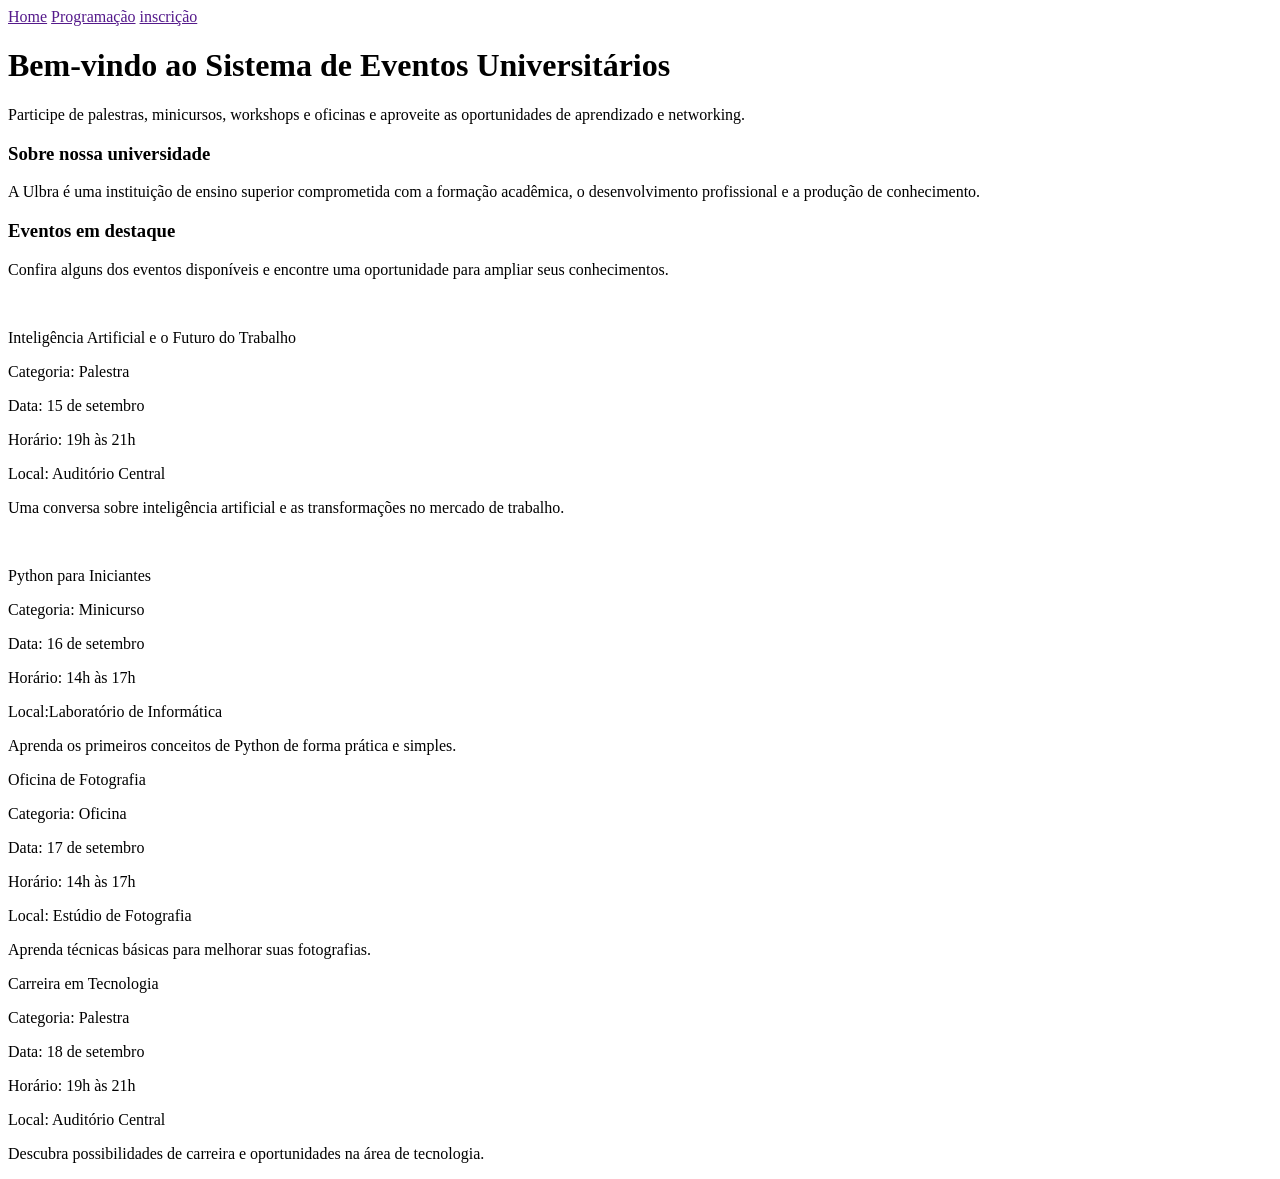
==== HOME-index.html @ a66769ca "html-parte1" ====
<!DOCTYPE html>
<html lang="pt-br">
<head>
    <meta charset="UTF-8">
    <meta name="viewport" content="width=device-width, initial-scale=1.0">
    <title>Sistema de Eventos Universitários</title>
</head>
<body>
    <nav>
        <a href="">Home</a>
        <a href="">Programação</a>
        <a href="">inscrição</a>
    </nav>

    <header>
        <h1>Bem-vindo ao Sistema de Eventos Universitários</h1>
        <p>Participe de palestras, minicursos, workshops e oficinas e aproveite as oportunidades de aprendizado e networking.</p>
    </header>

    <section>
        <div>
            <h3>Sobre nossa universidade</h3>
            <p>A Ulbra é uma instituição de ensino superior comprometida com a formação acadêmica, o desenvolvimento profissional e a produção de conhecimento.</p>
        </div>

        <div>
            <h3>Eventos em destaque</h3>
            <p>Confira alguns dos eventos disponíveis e encontre uma oportunidade para ampliar seus conhecimentos.</p>
        </div>

        <div>
            <img src="" alt="">
            <p>Inteligência Artificial e o Futuro do Trabalho</p>
            <p>Categoria: Palestra</p>
            <p>Data: 15 de setembro</p>
            <p>Horário: 19h às 21h</p>
            <p>Local: Auditório Central</p>
            <p>Uma conversa sobre inteligência artificial e as transformações no mercado de trabalho.</p>
        </div>
        <div>
            <img src="" alt="">
            <p>
                <p>Python para Iniciantes</p>
                <p>Categoria: Minicurso</p>
                <p>Data: 16 de setembro</p>
                <p>Horário: 14h às 17h</p>
                <p>Local:Laboratório de Informática</p> 
                <p>Aprenda os primeiros conceitos de Python de forma prática e simples.</p>
        </div>

        <div>
            <p>Oficina de Fotografia</p>
            <p>Categoria: Oficina</p>
            <p>Data: 17 de setembro</p>
            <p>Horário: 14h às 17h</p>
            <p>Local: Estúdio de Fotografia</p>
            <p>Aprenda técnicas básicas para melhorar suas fotografias.</p>
        </div>
        <div>
            <p>Carreira em Tecnologia</p> 
            <p>Categoria: Palestra</p>
            <p>Data: 18 de setembro</p>
            <p>Horário: 19h às 21h</p>
            <p>Local: Auditório Central</p>
            <p>Descubra possibilidades de carreira e oportunidades na área de tecnologia.</p>
        </div>
    </section>

</body>
</html>
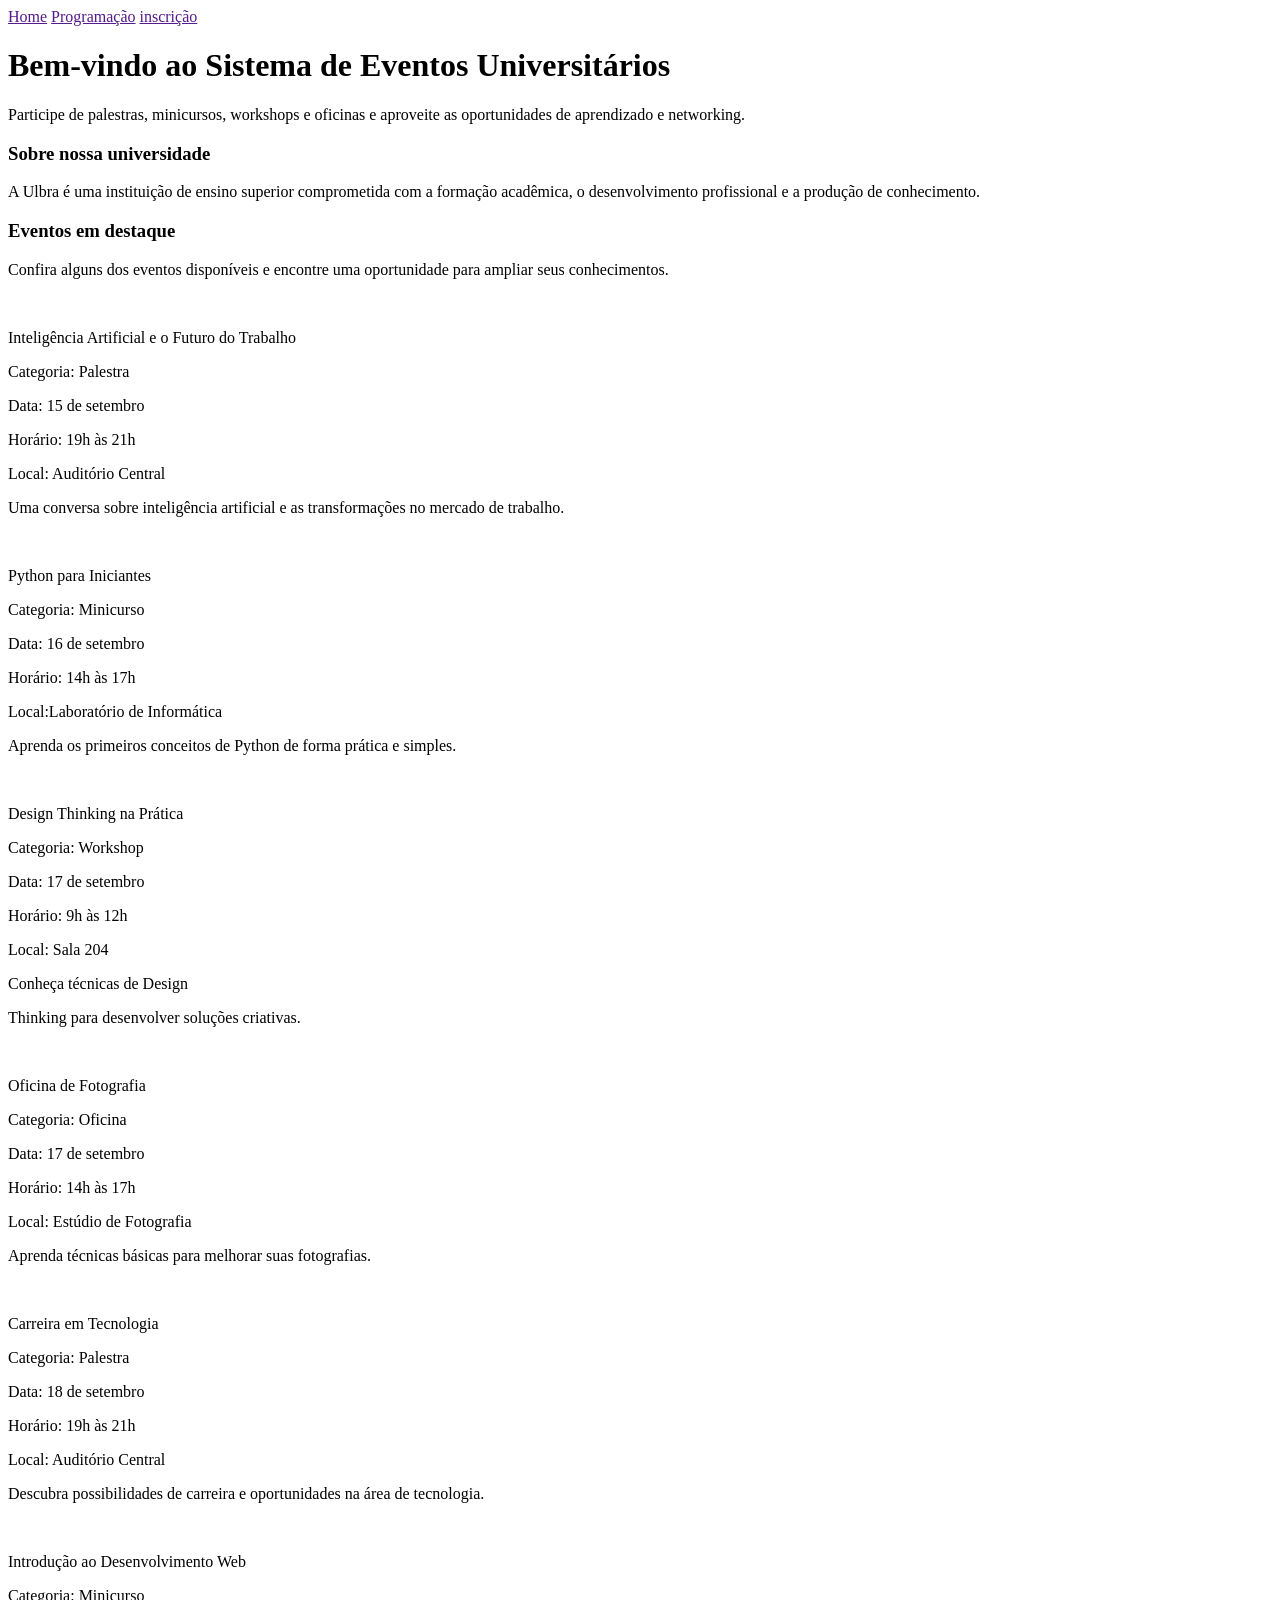
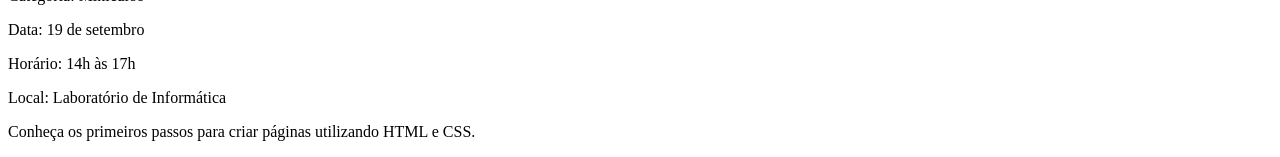
==== commit 4589242f: "html do Home" ====
--- a/HOME-index.html
+++ b/HOME-index.html
@@ -29,7 +29,7 @@
         </div>
 
         <div>
-            <img src="" alt="">
+            <img src="imagens/" alt="">
             <p>Inteligência Artificial e o Futuro do Trabalho</p>
             <p>Categoria: Palestra</p>
             <p>Data: 15 de setembro</p>
@@ -39,16 +39,27 @@
         </div>
         <div>
             <img src="" alt="">
-            <p>
-                <p>Python para Iniciantes</p>
-                <p>Categoria: Minicurso</p>
-                <p>Data: 16 de setembro</p>
-                <p>Horário: 14h às 17h</p>
-                <p>Local:Laboratório de Informática</p> 
-                <p>Aprenda os primeiros conceitos de Python de forma prática e simples.</p>
+            <p>Python para Iniciantes</p>
+            <p>Categoria: Minicurso</p>
+            <p>Data: 16 de setembro</p>
+            <p>Horário: 14h às 17h</p>
+            <p>Local:Laboratório de Informática</p> 
+            <p>Aprenda os primeiros conceitos de Python de forma prática e simples.</p>
         </div>
 
         <div>
+            <img src="" alt="">
+            <p>Design Thinking na Prática</p>
+            <p>Categoria: Workshop</p>
+            <p>Data: 17 de setembro</p>
+            <p>Horário: 9h às 12h</p>
+            <p>Local: Sala 204</p>
+            <p>Conheça técnicas de Design </p>
+            <p>Thinking para desenvolver soluções criativas.</p>
+        </div>
+
+        <div>
+            <img src="" alt="">
             <p>Oficina de Fotografia</p>
             <p>Categoria: Oficina</p>
             <p>Data: 17 de setembro</p>
@@ -56,7 +67,9 @@
             <p>Local: Estúdio de Fotografia</p>
             <p>Aprenda técnicas básicas para melhorar suas fotografias.</p>
         </div>
+
         <div>
+            <img src="" alt="">
             <p>Carreira em Tecnologia</p> 
             <p>Categoria: Palestra</p>
             <p>Data: 18 de setembro</p>
@@ -64,6 +77,16 @@
             <p>Local: Auditório Central</p>
             <p>Descubra possibilidades de carreira e oportunidades na área de tecnologia.</p>
         </div>
+
+        <div>
+            <img src="" alt="">
+            <p>Introdução ao Desenvolvimento Web</p>
+            <p>Categoria: Minicurso</p>
+            <p>Data: 19 de setembro</p>
+            <p>Horário: 14h às 17h</p>
+            <p>Local: Laboratório de Informática</p>
+            <p>Conheça os primeiros passos para criar páginas utilizando HTML e CSS.</p>
+        </div>
     </section>
 
 </body>
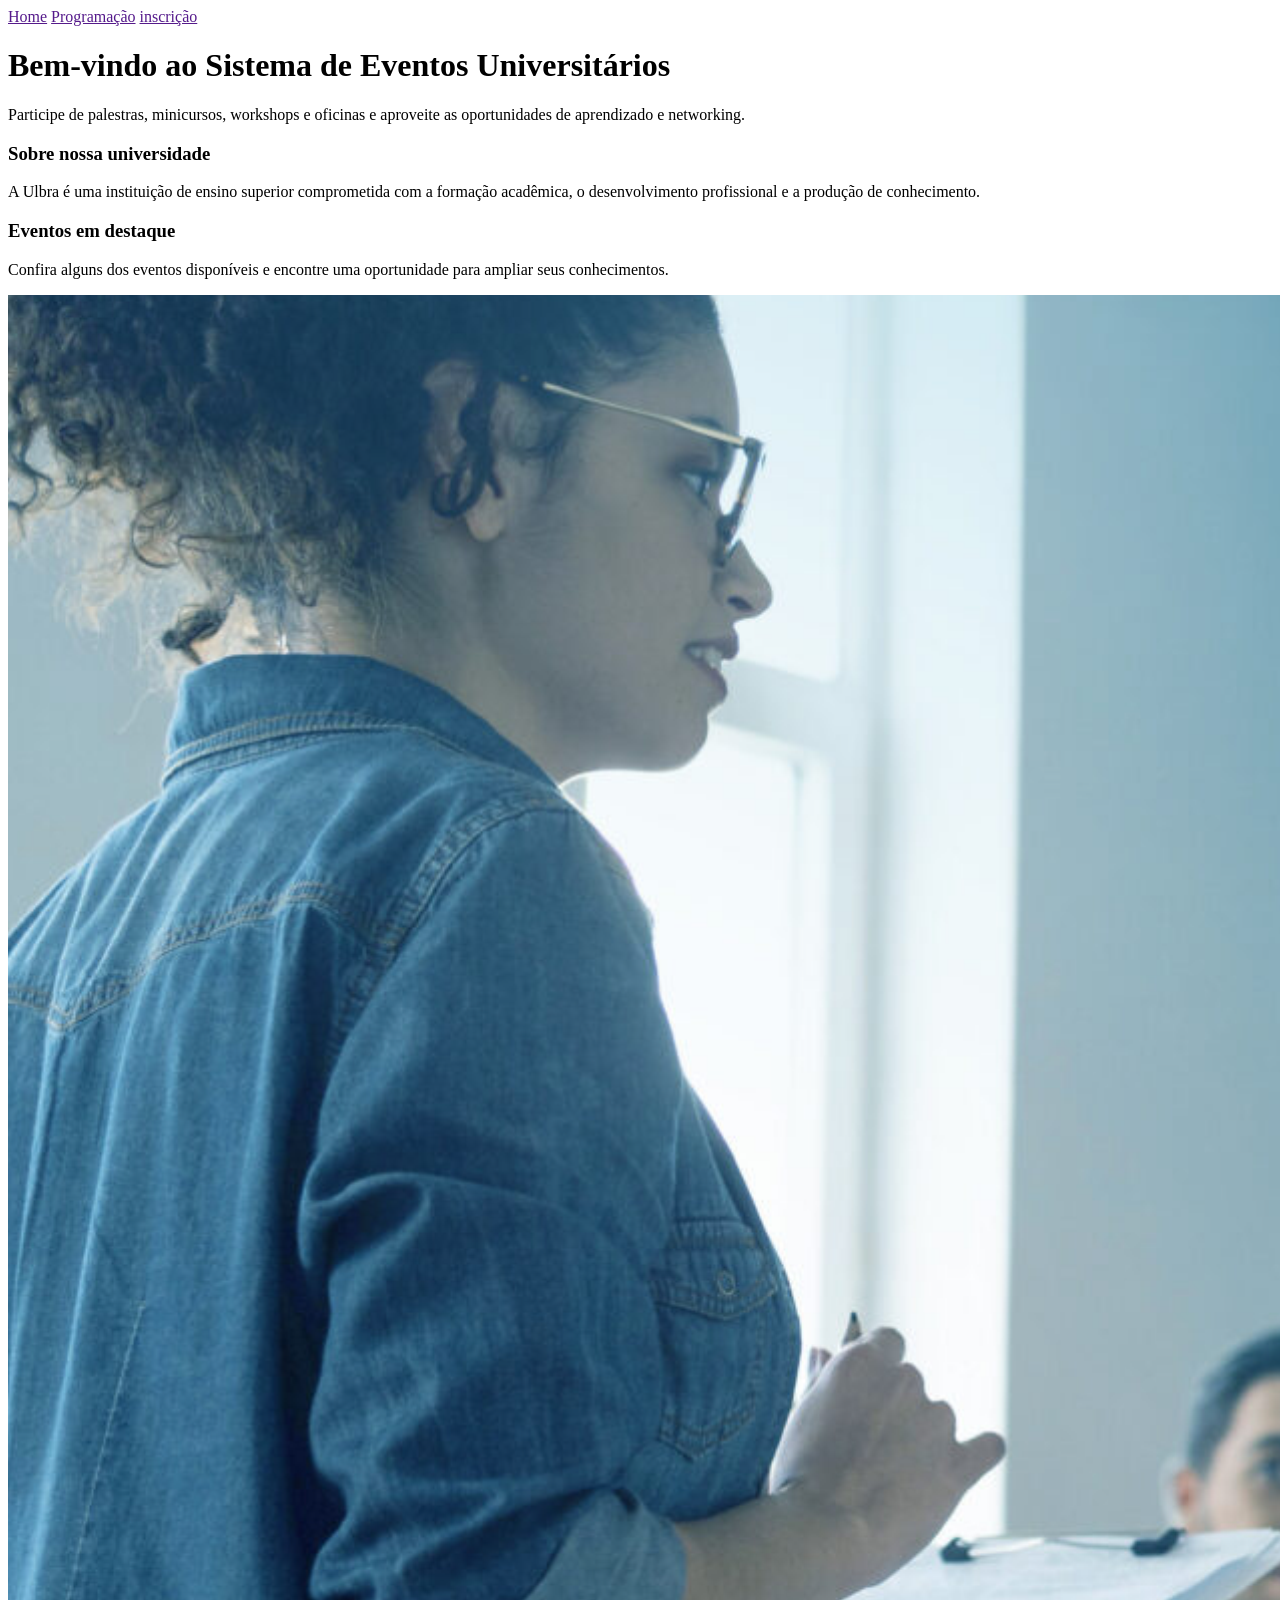
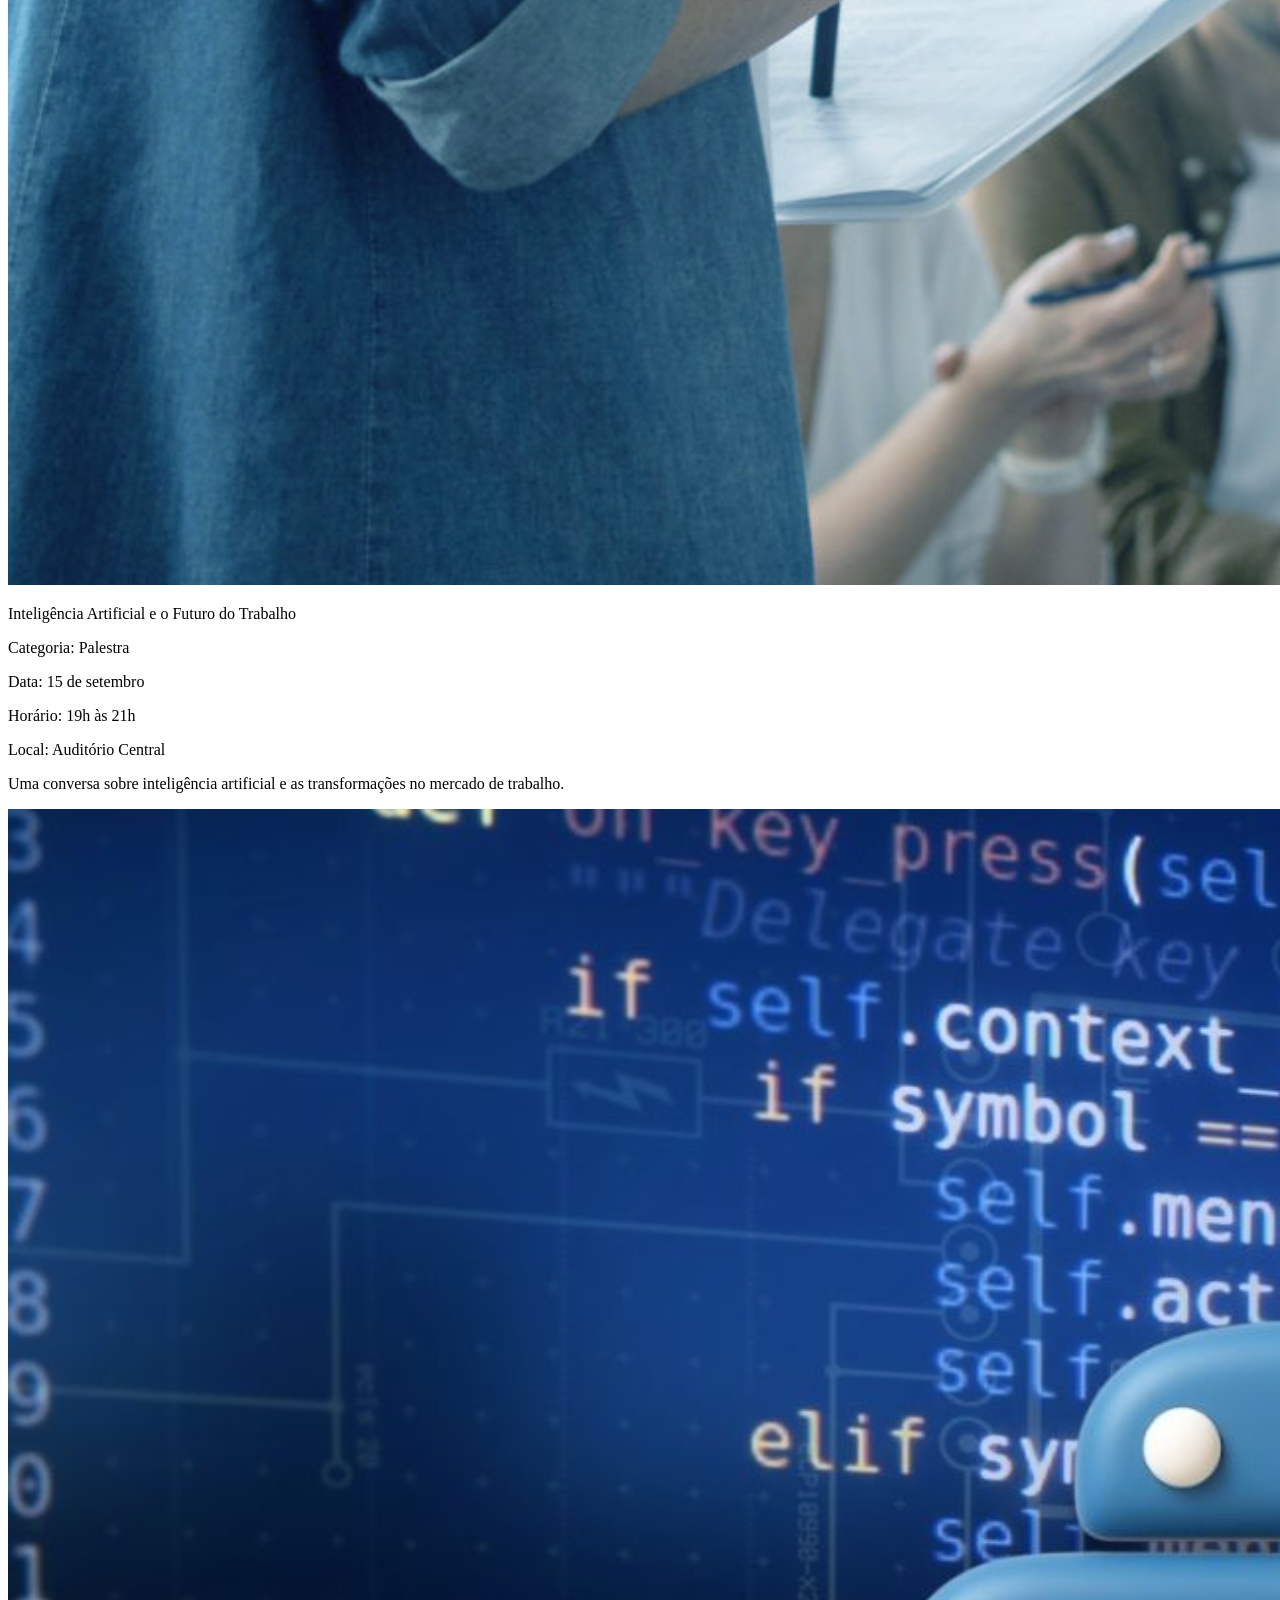
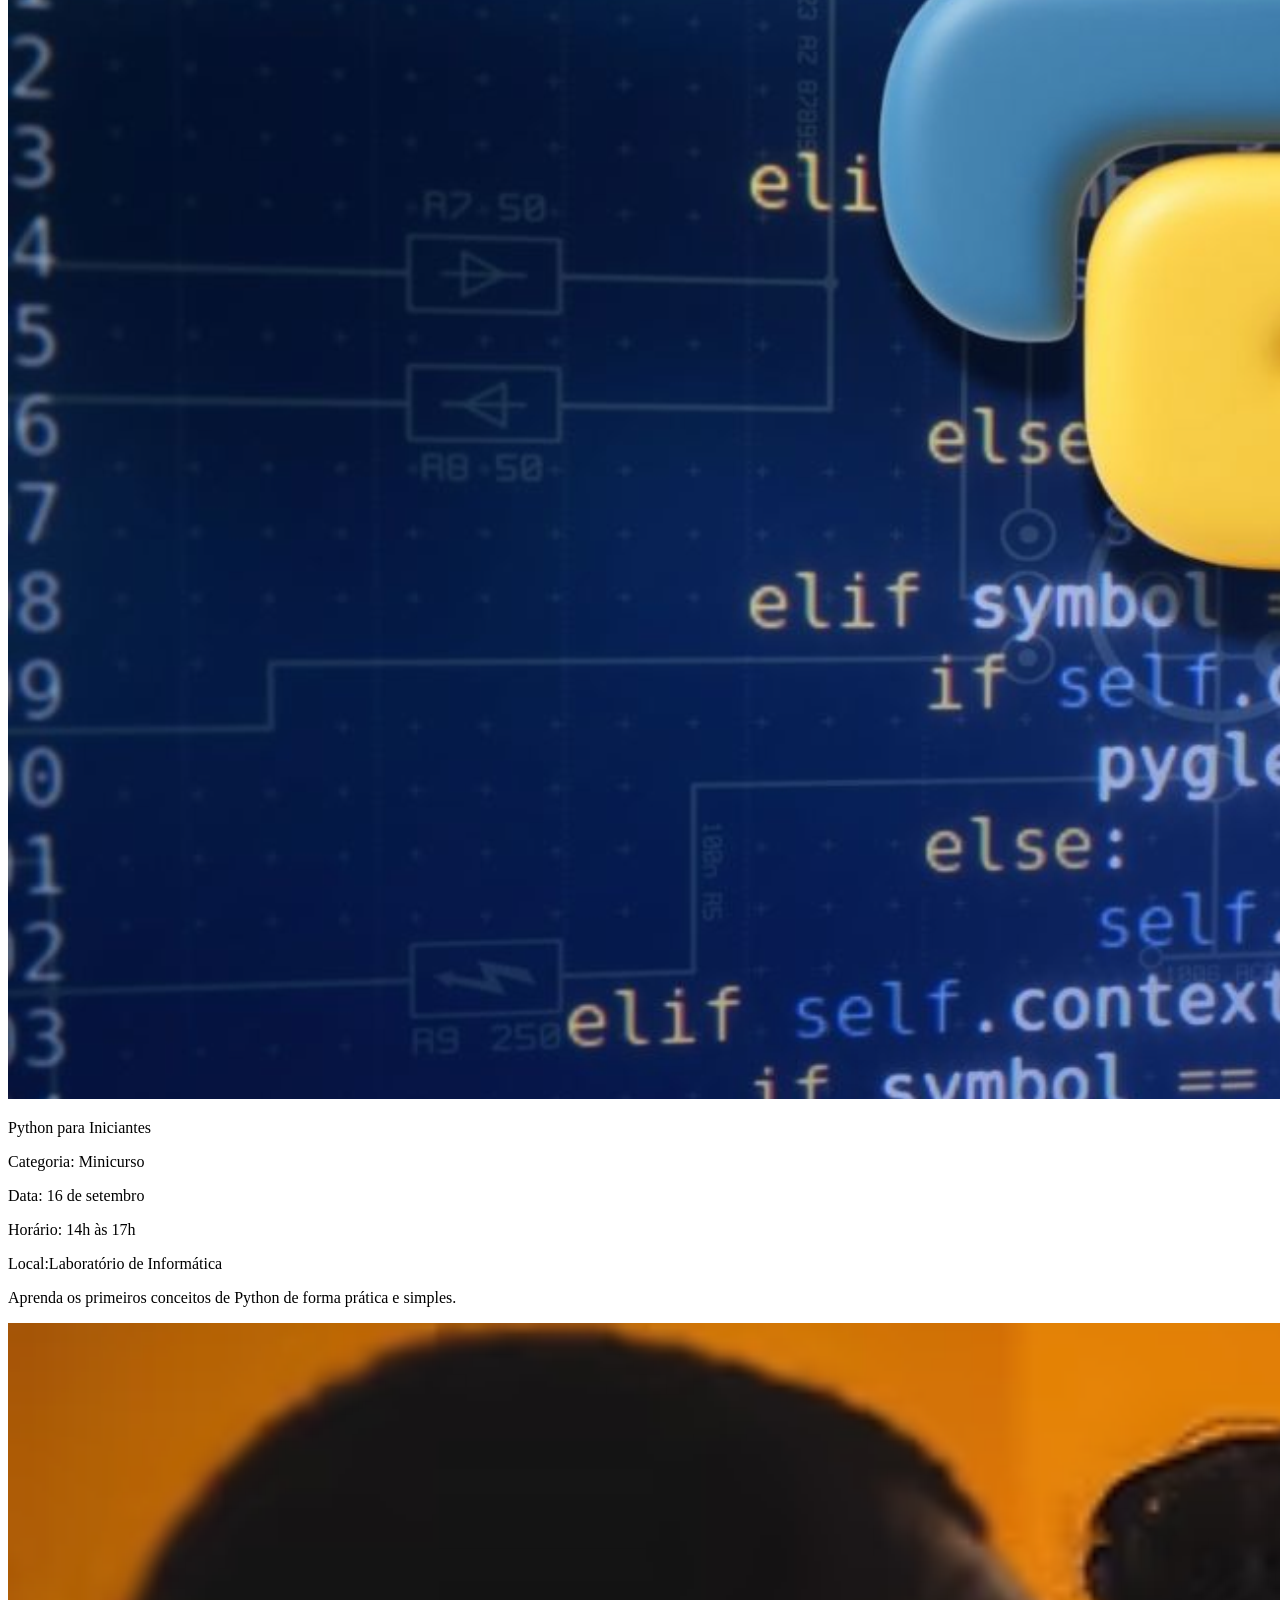
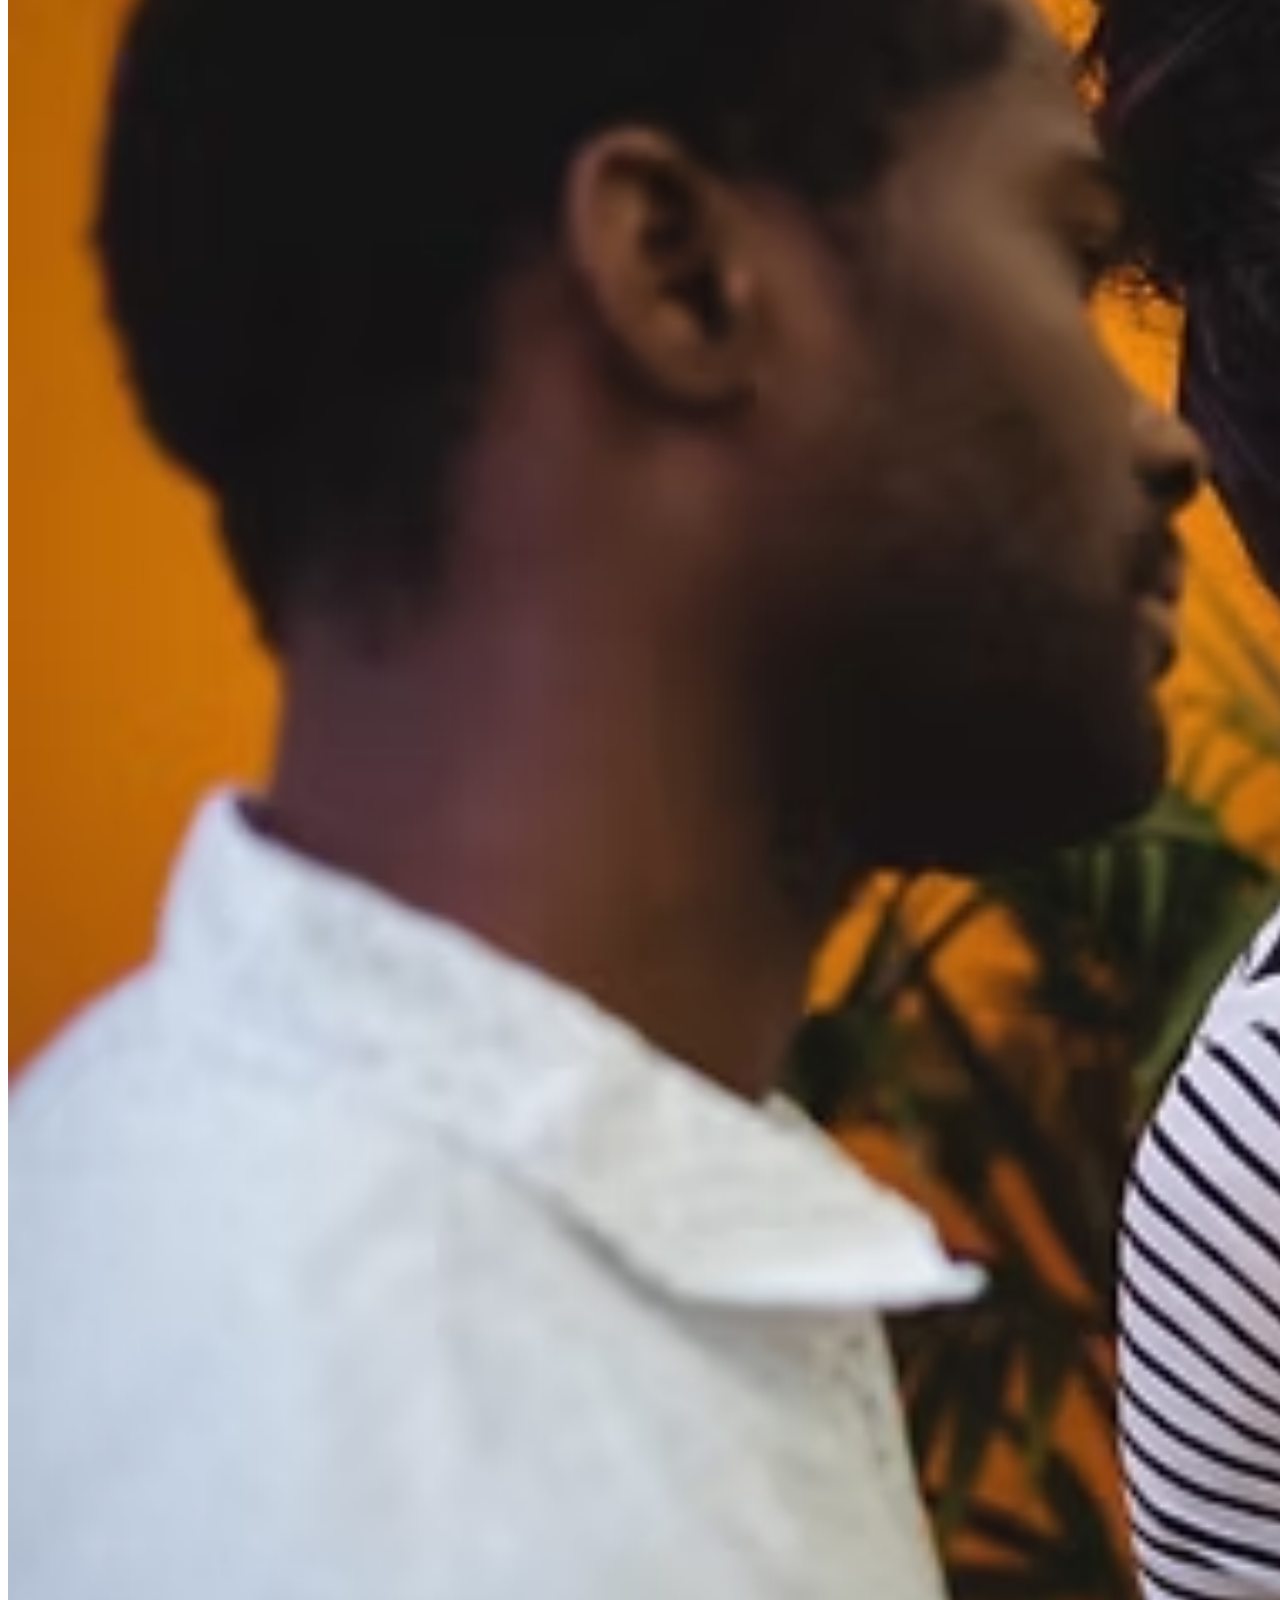
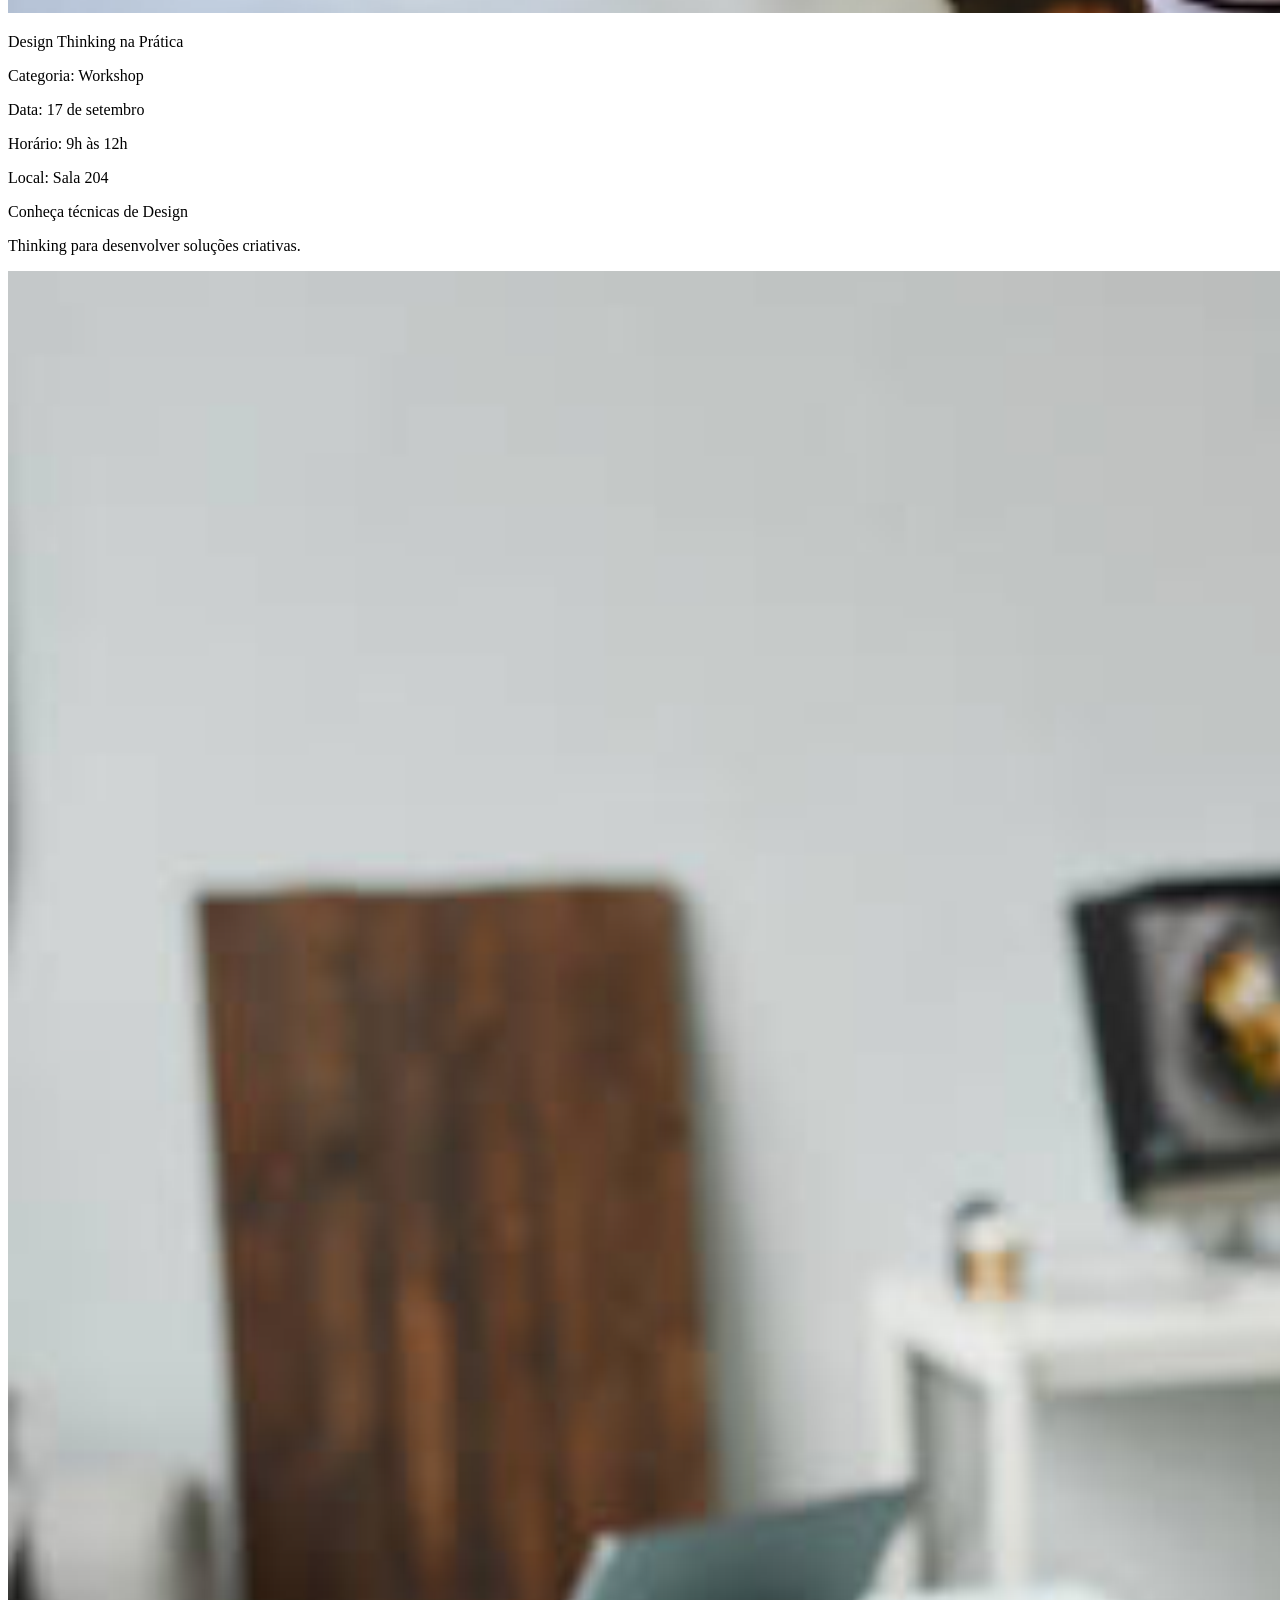
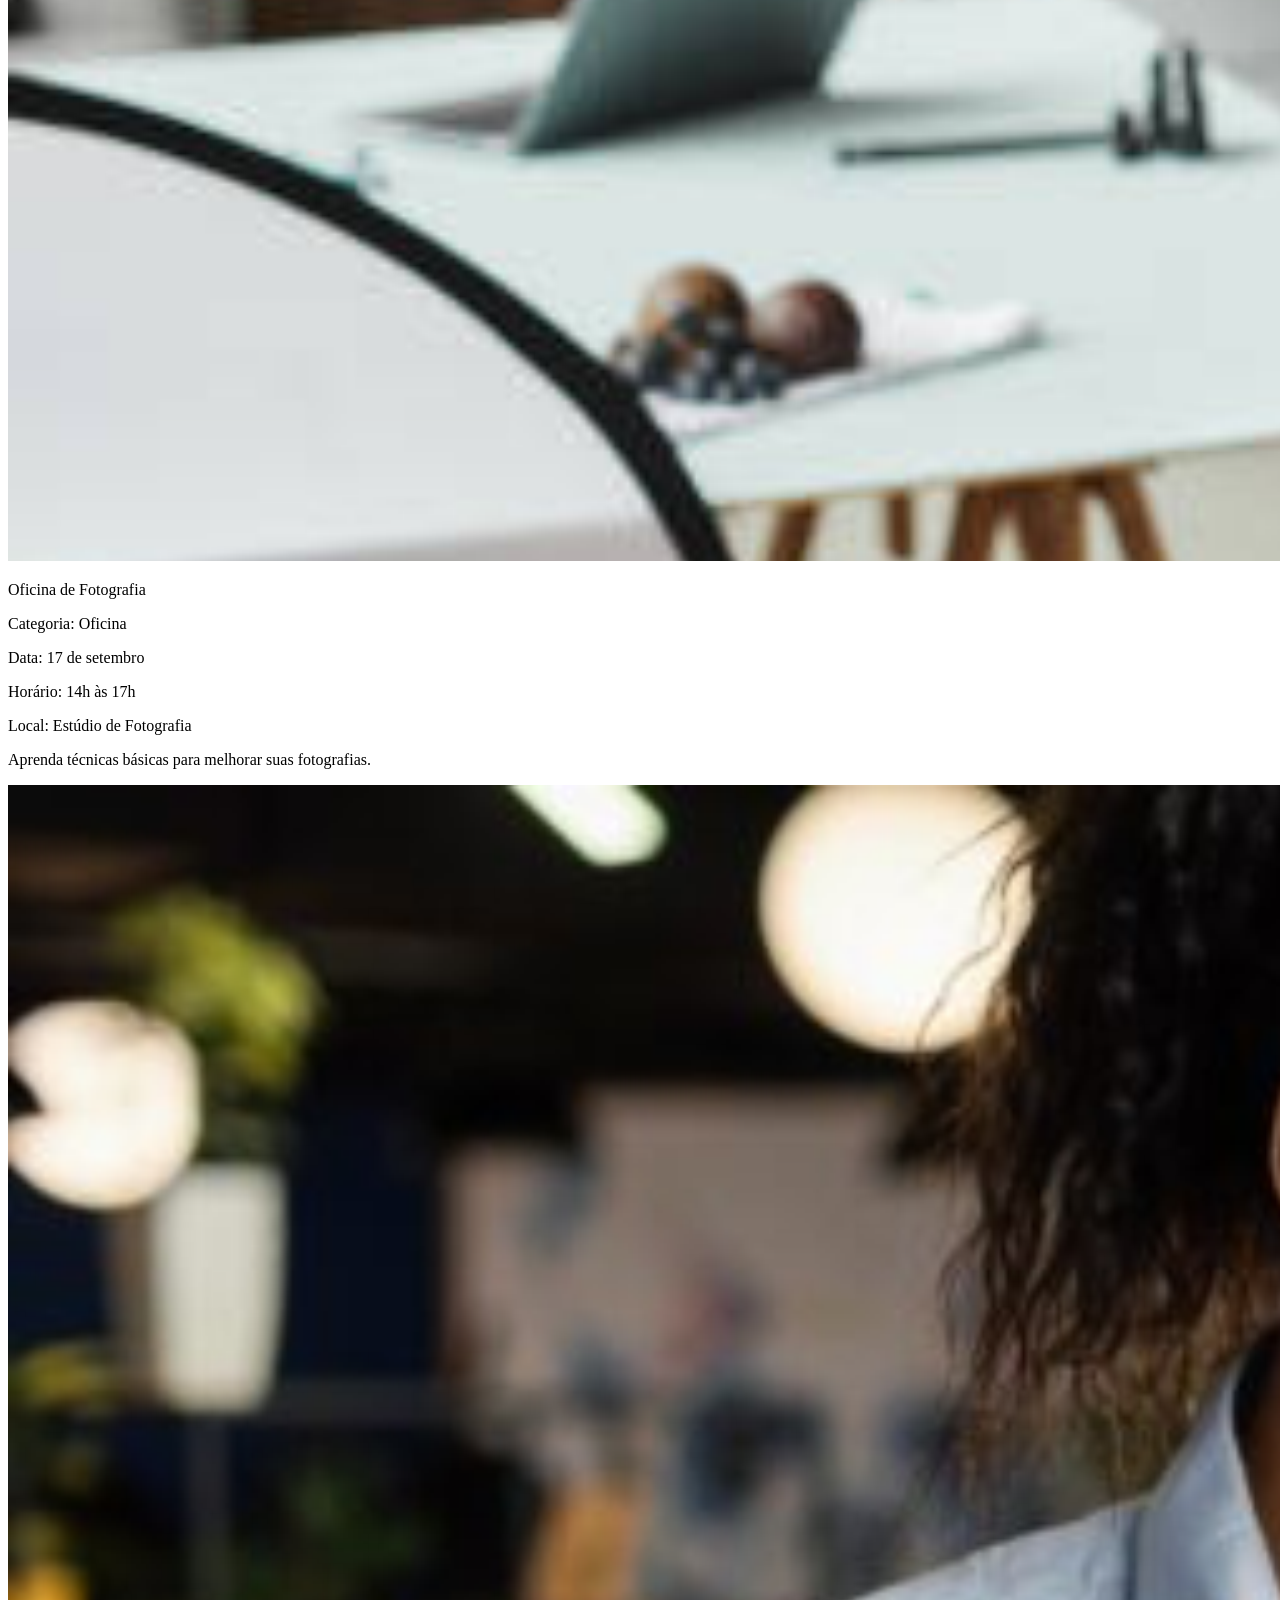
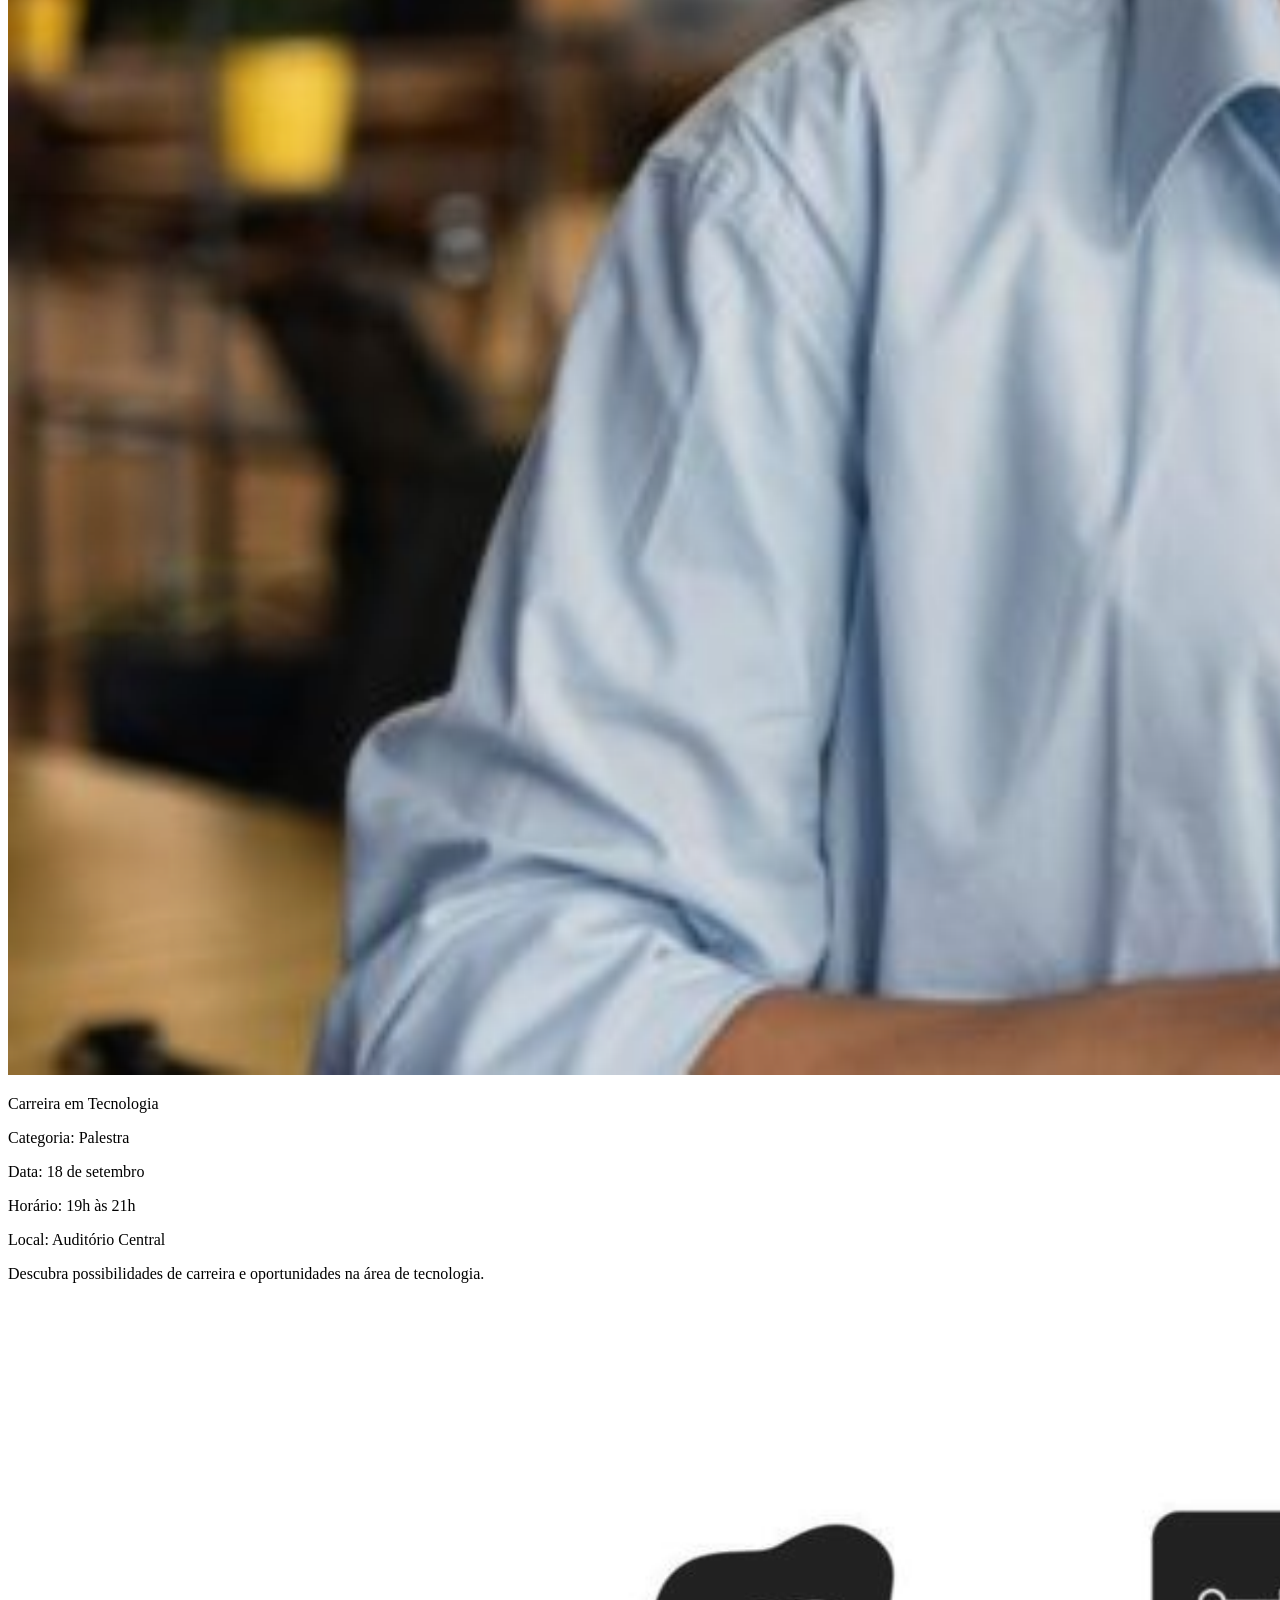
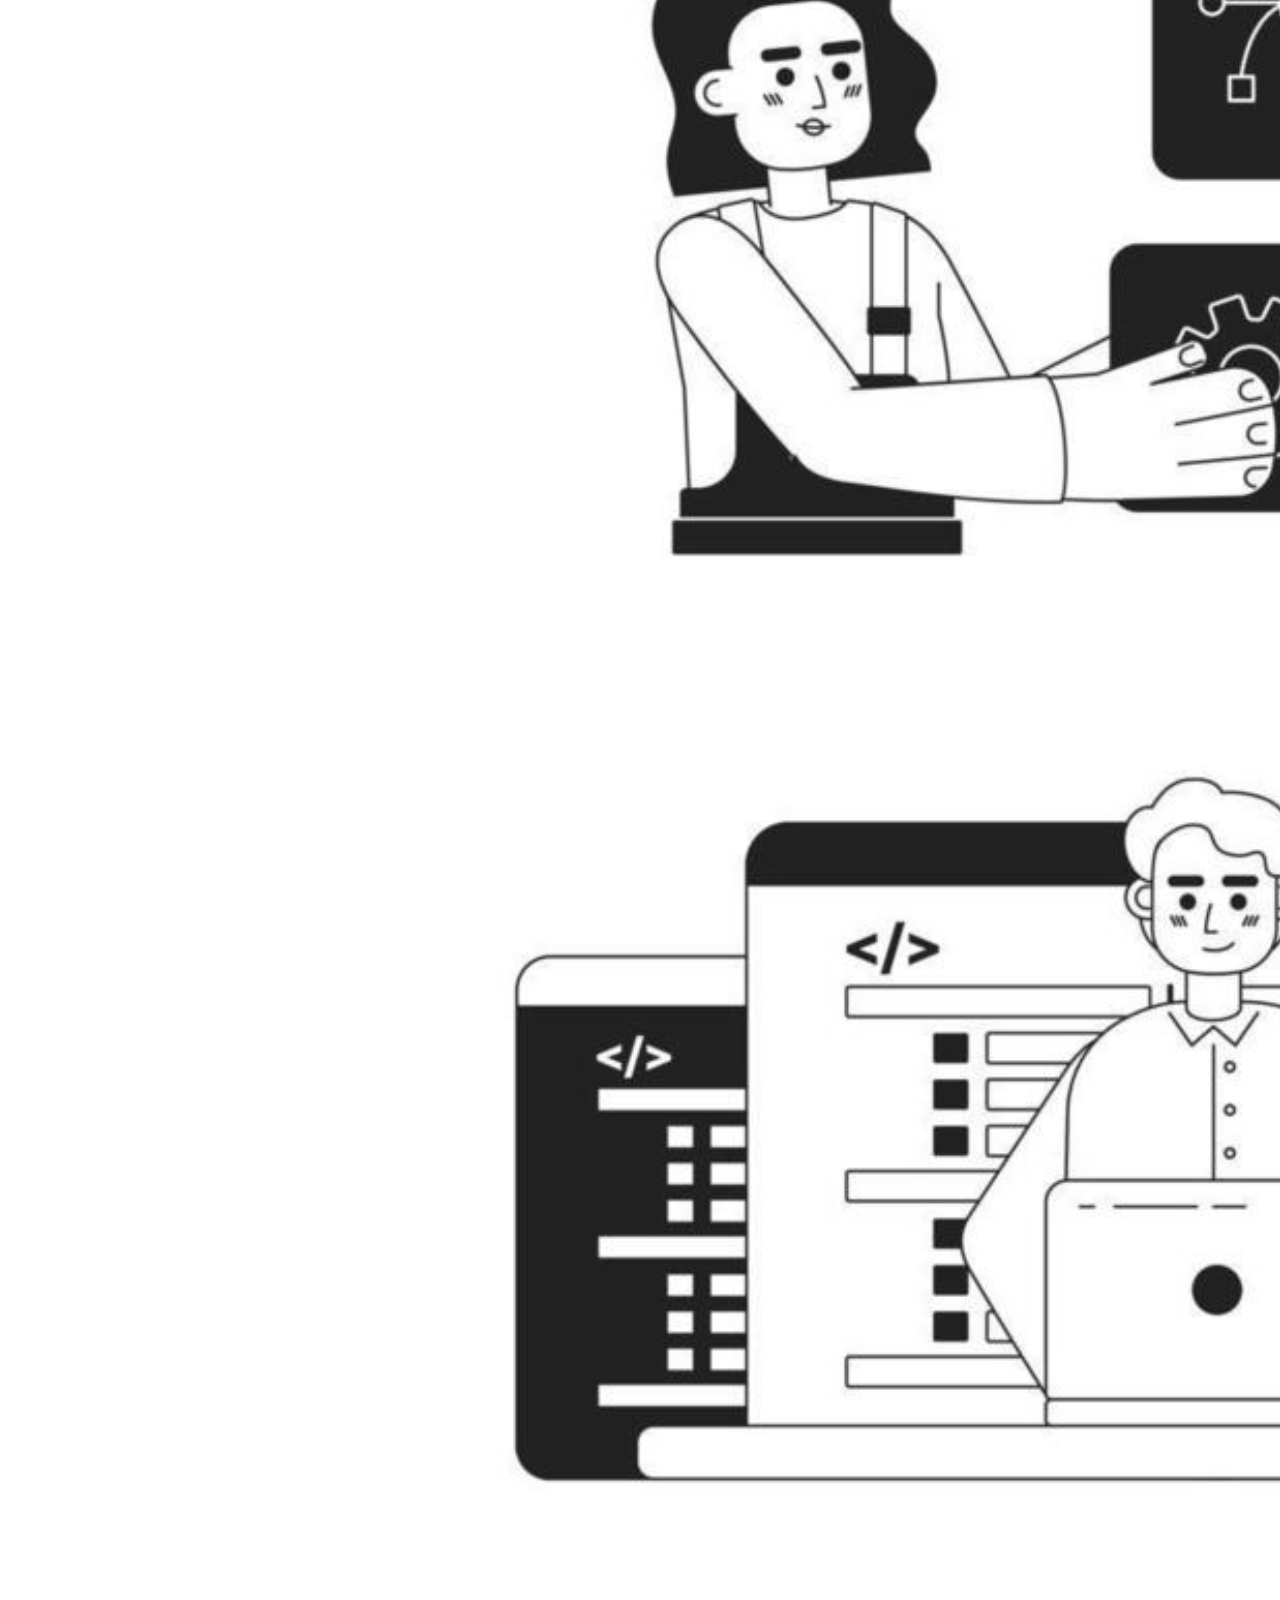
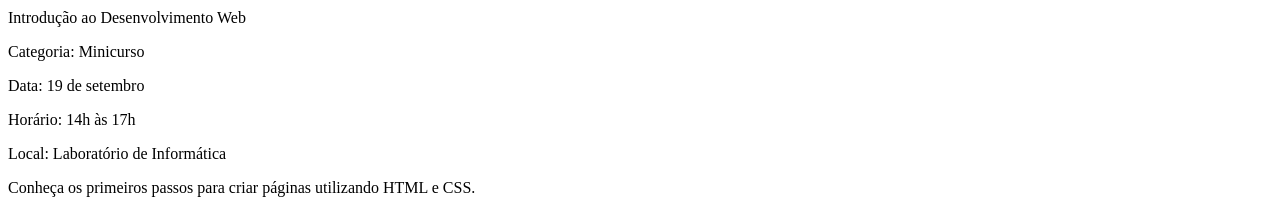
==== commit 13ce6df7: "imagens adicionadas ao home index" ====
--- a/HOME-index.html
+++ b/HOME-index.html
@@ -29,7 +29,7 @@
         </div>
 
         <div>
-            <img src="imagens/" alt="">
+            <img src="imagens/palestra.png" alt="">
             <p>Inteligência Artificial e o Futuro do Trabalho</p>
             <p>Categoria: Palestra</p>
             <p>Data: 15 de setembro</p>
@@ -38,7 +38,7 @@
             <p>Uma conversa sobre inteligência artificial e as transformações no mercado de trabalho.</p>
         </div>
         <div>
-            <img src="" alt="">
+            <img src="imagens/minicurso.png" alt="">
             <p>Python para Iniciantes</p>
             <p>Categoria: Minicurso</p>
             <p>Data: 16 de setembro</p>
@@ -48,7 +48,7 @@
         </div>
 
         <div>
-            <img src="" alt="">
+            <img src="imagens/Workshop.png" alt="">
             <p>Design Thinking na Prática</p>
             <p>Categoria: Workshop</p>
             <p>Data: 17 de setembro</p>
@@ -59,7 +59,7 @@
         </div>
 
         <div>
-            <img src="" alt="">
+            <img src="imagens/Oficina.png" alt="">
             <p>Oficina de Fotografia</p>
             <p>Categoria: Oficina</p>
             <p>Data: 17 de setembro</p>
@@ -69,7 +69,7 @@
         </div>
 
         <div>
-            <img src="" alt="">
+            <img src="imagens/Palestra2.png" alt="">
             <p>Carreira em Tecnologia</p> 
             <p>Categoria: Palestra</p>
             <p>Data: 18 de setembro</p>
@@ -79,7 +79,7 @@
         </div>
 
         <div>
-            <img src="" alt="">
+            <img src="imagens/Minicurso2.png" alt="">
             <p>Introdução ao Desenvolvimento Web</p>
             <p>Categoria: Minicurso</p>
             <p>Data: 19 de setembro</p>
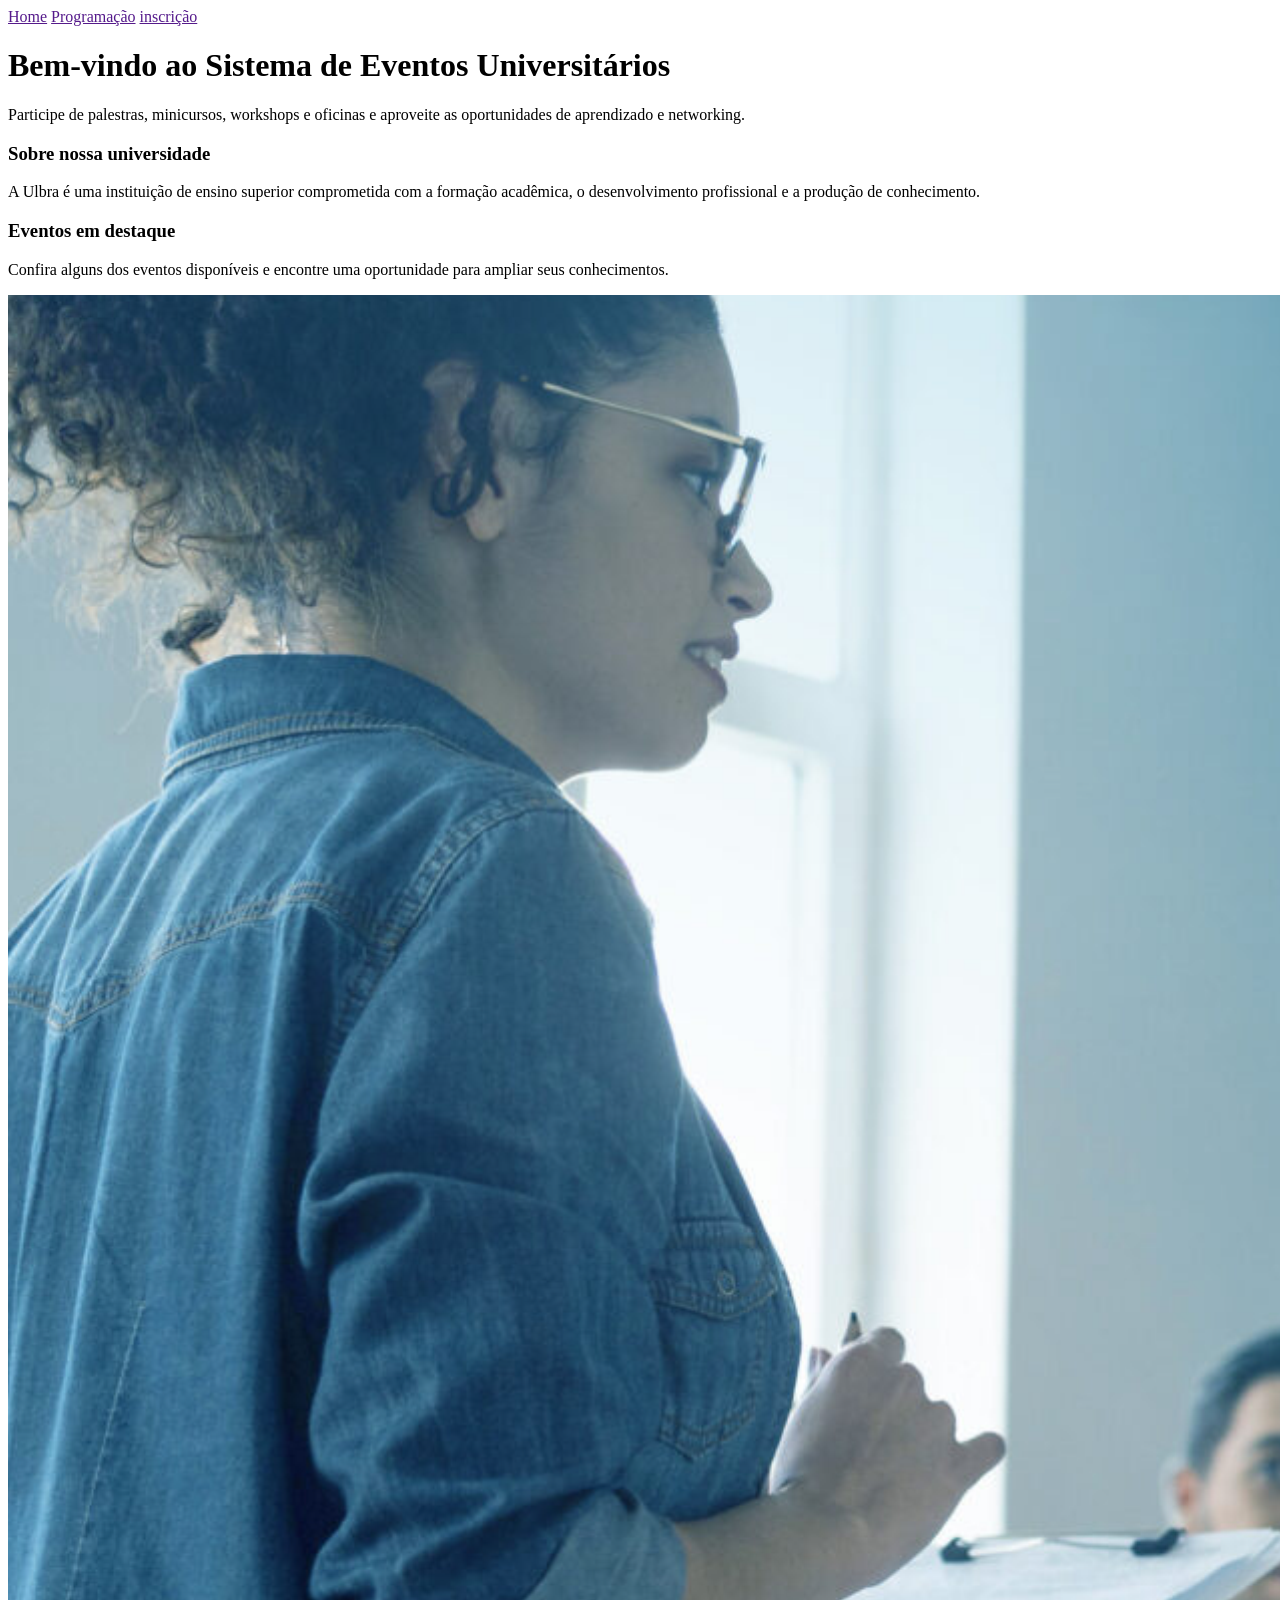
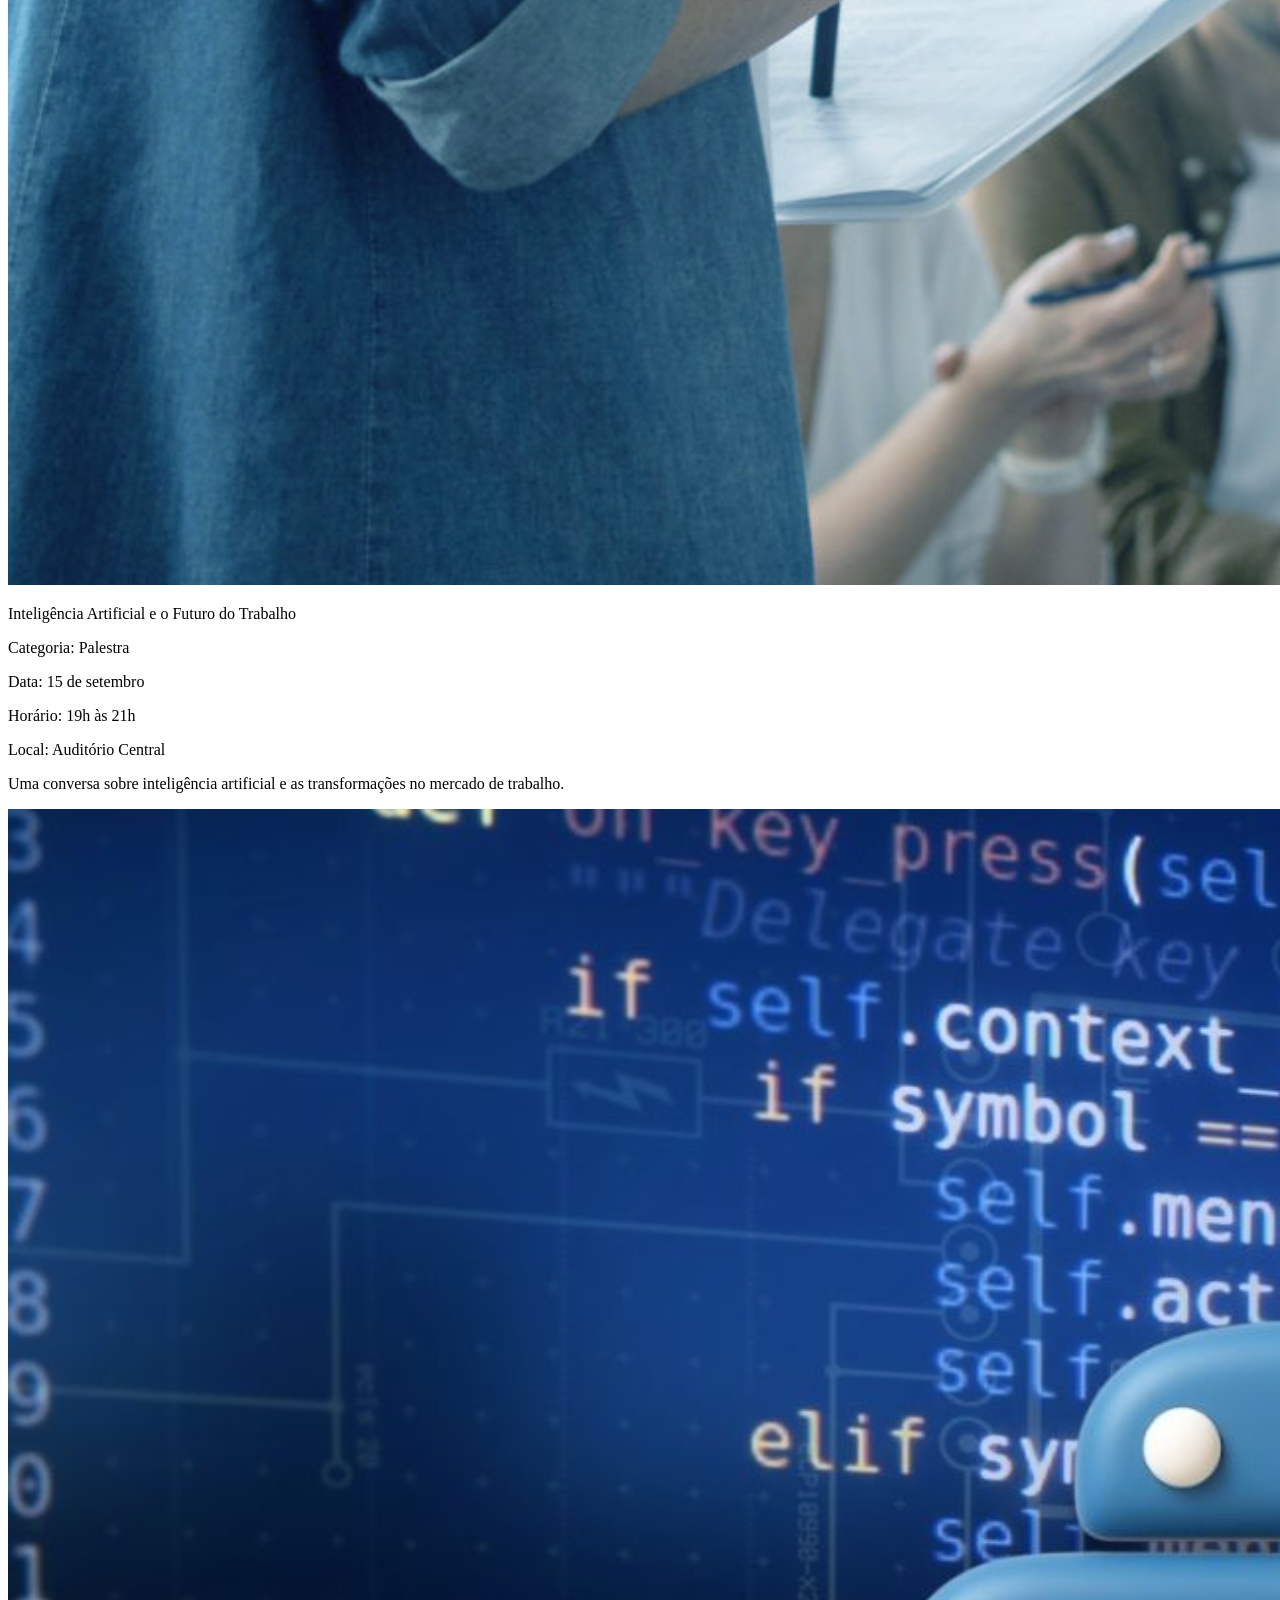
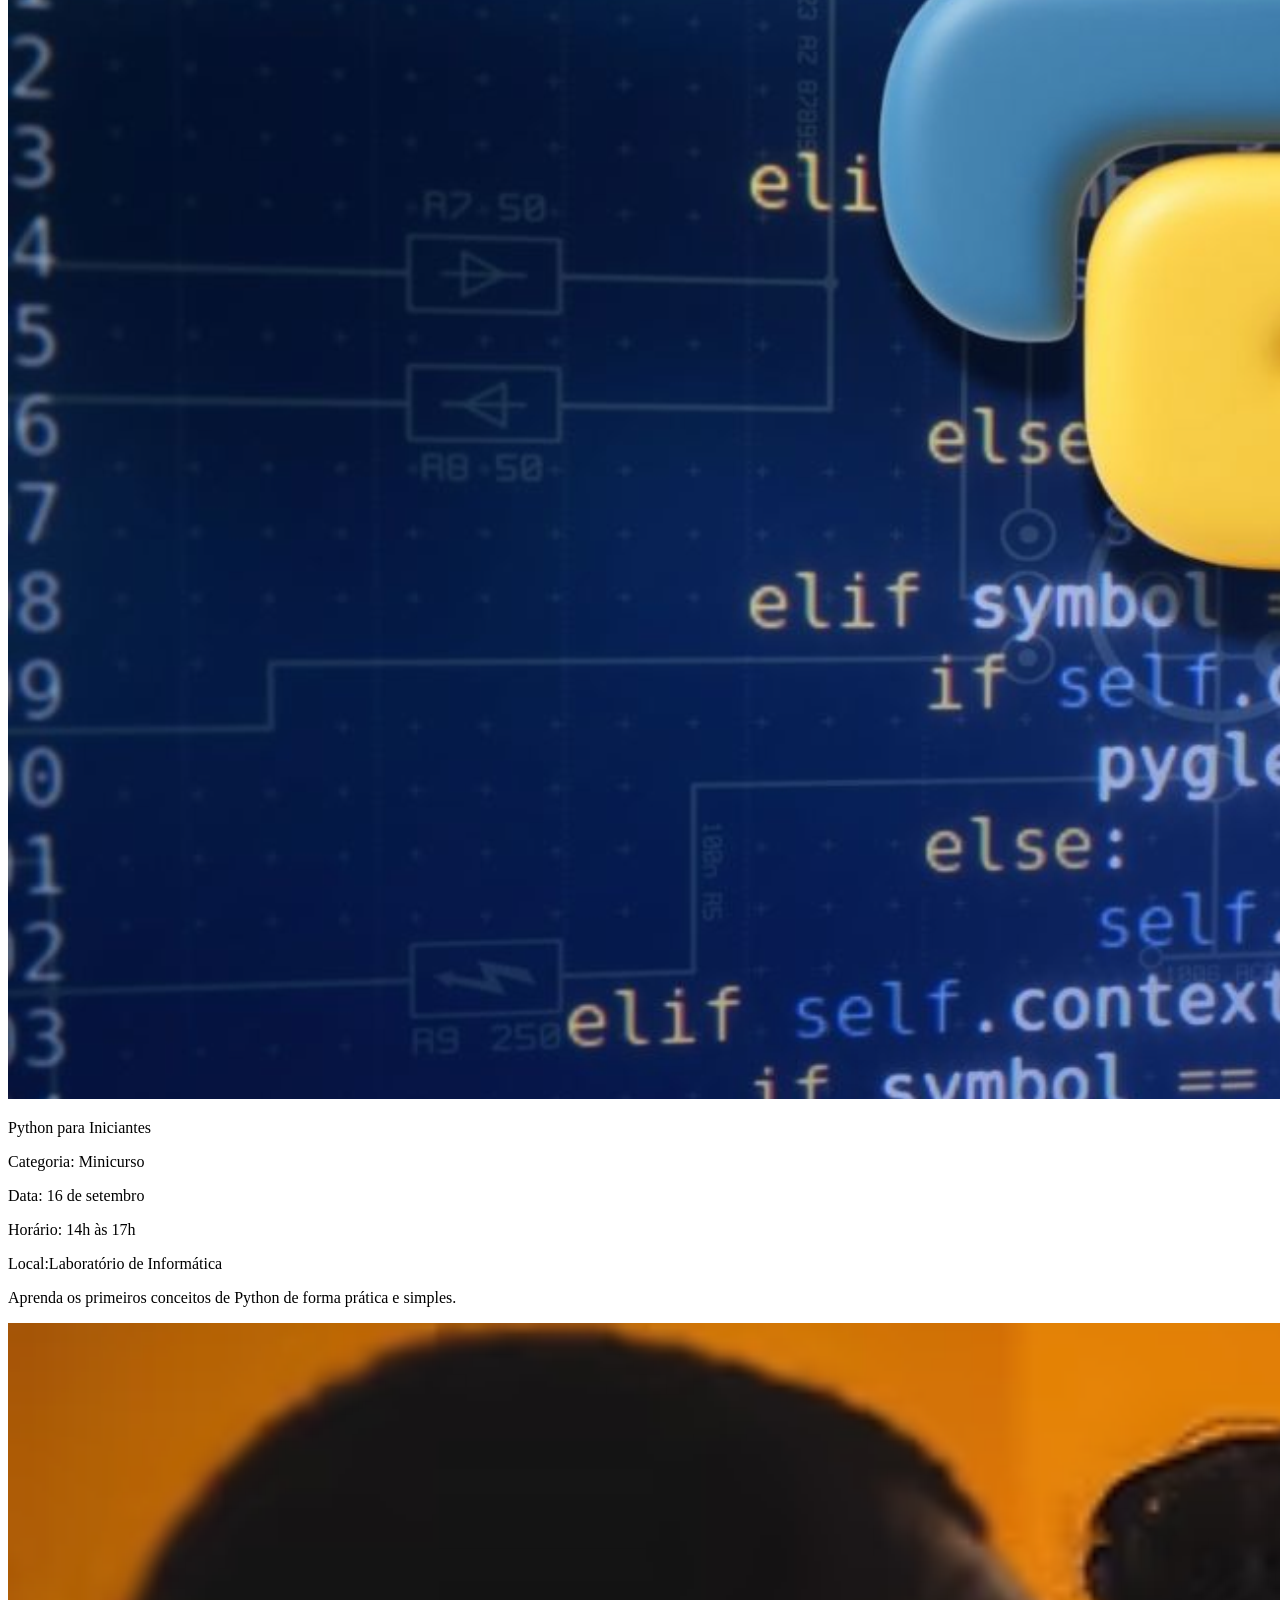
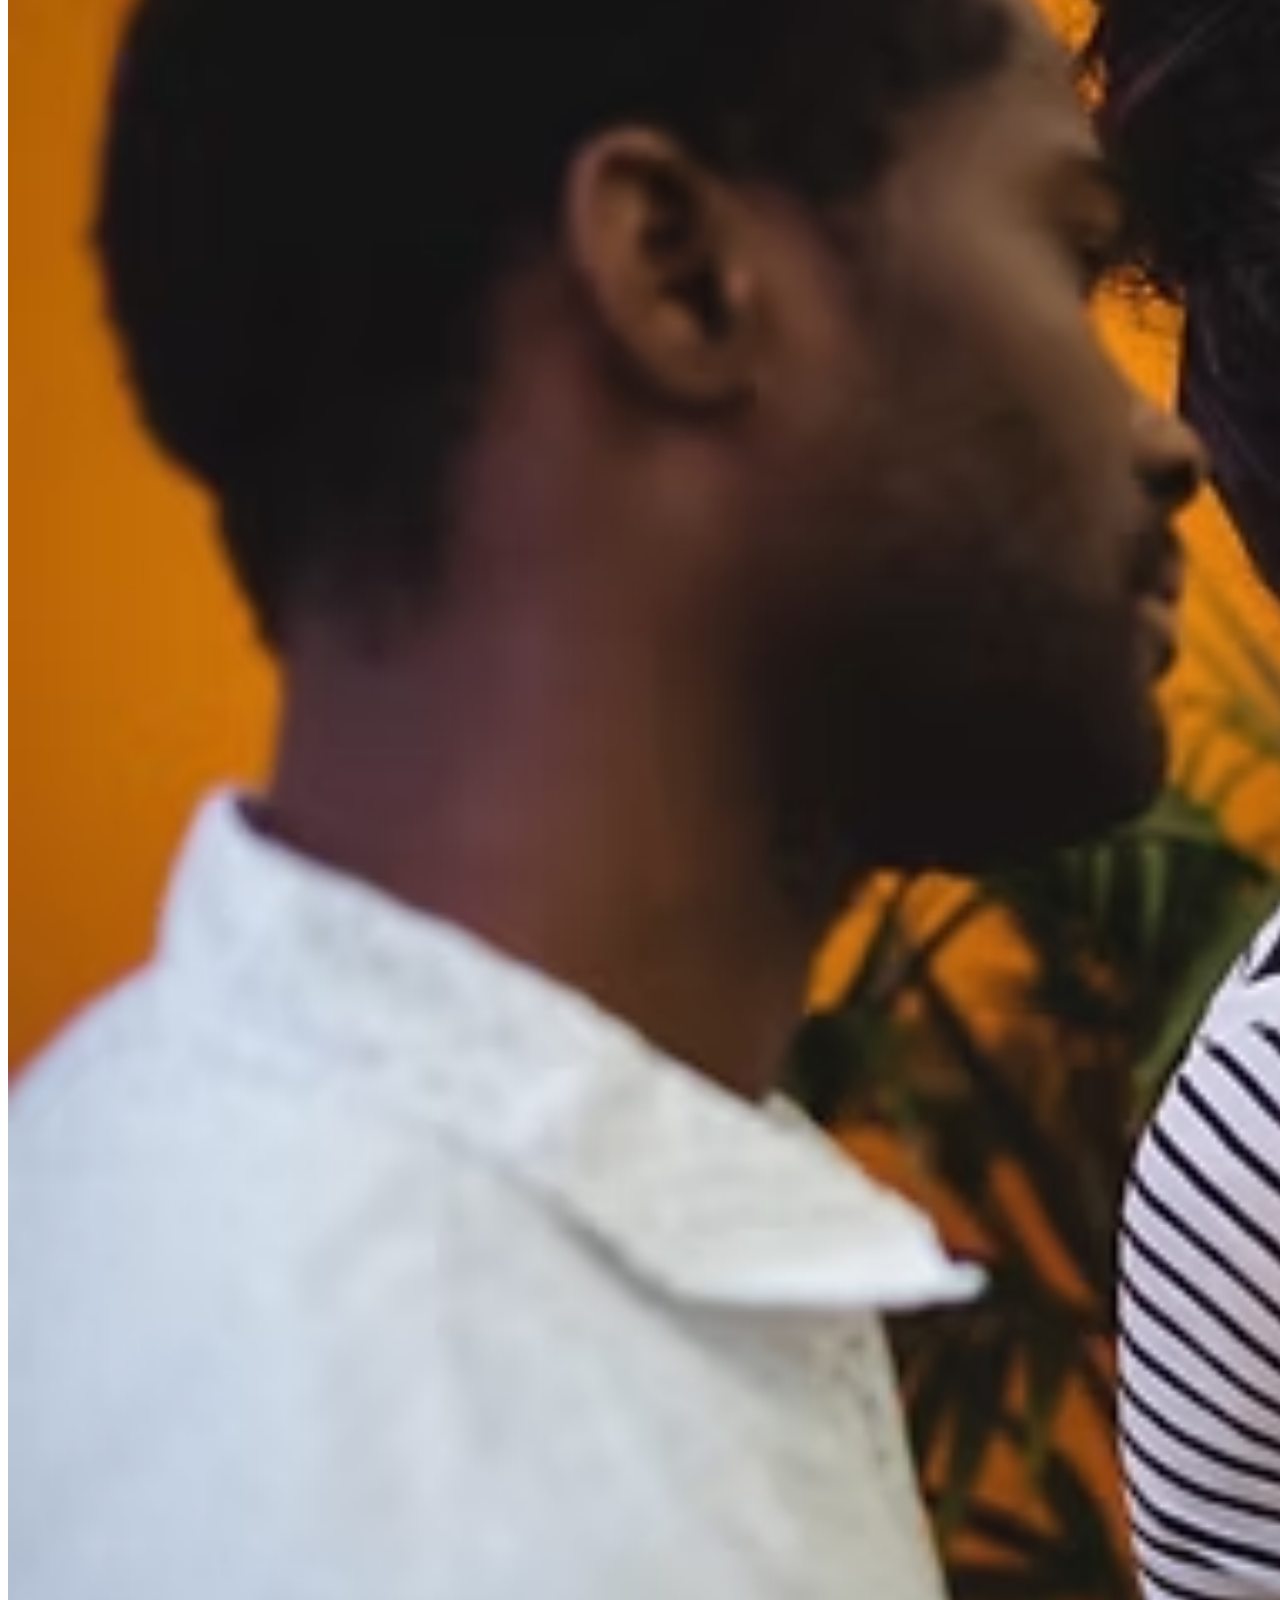
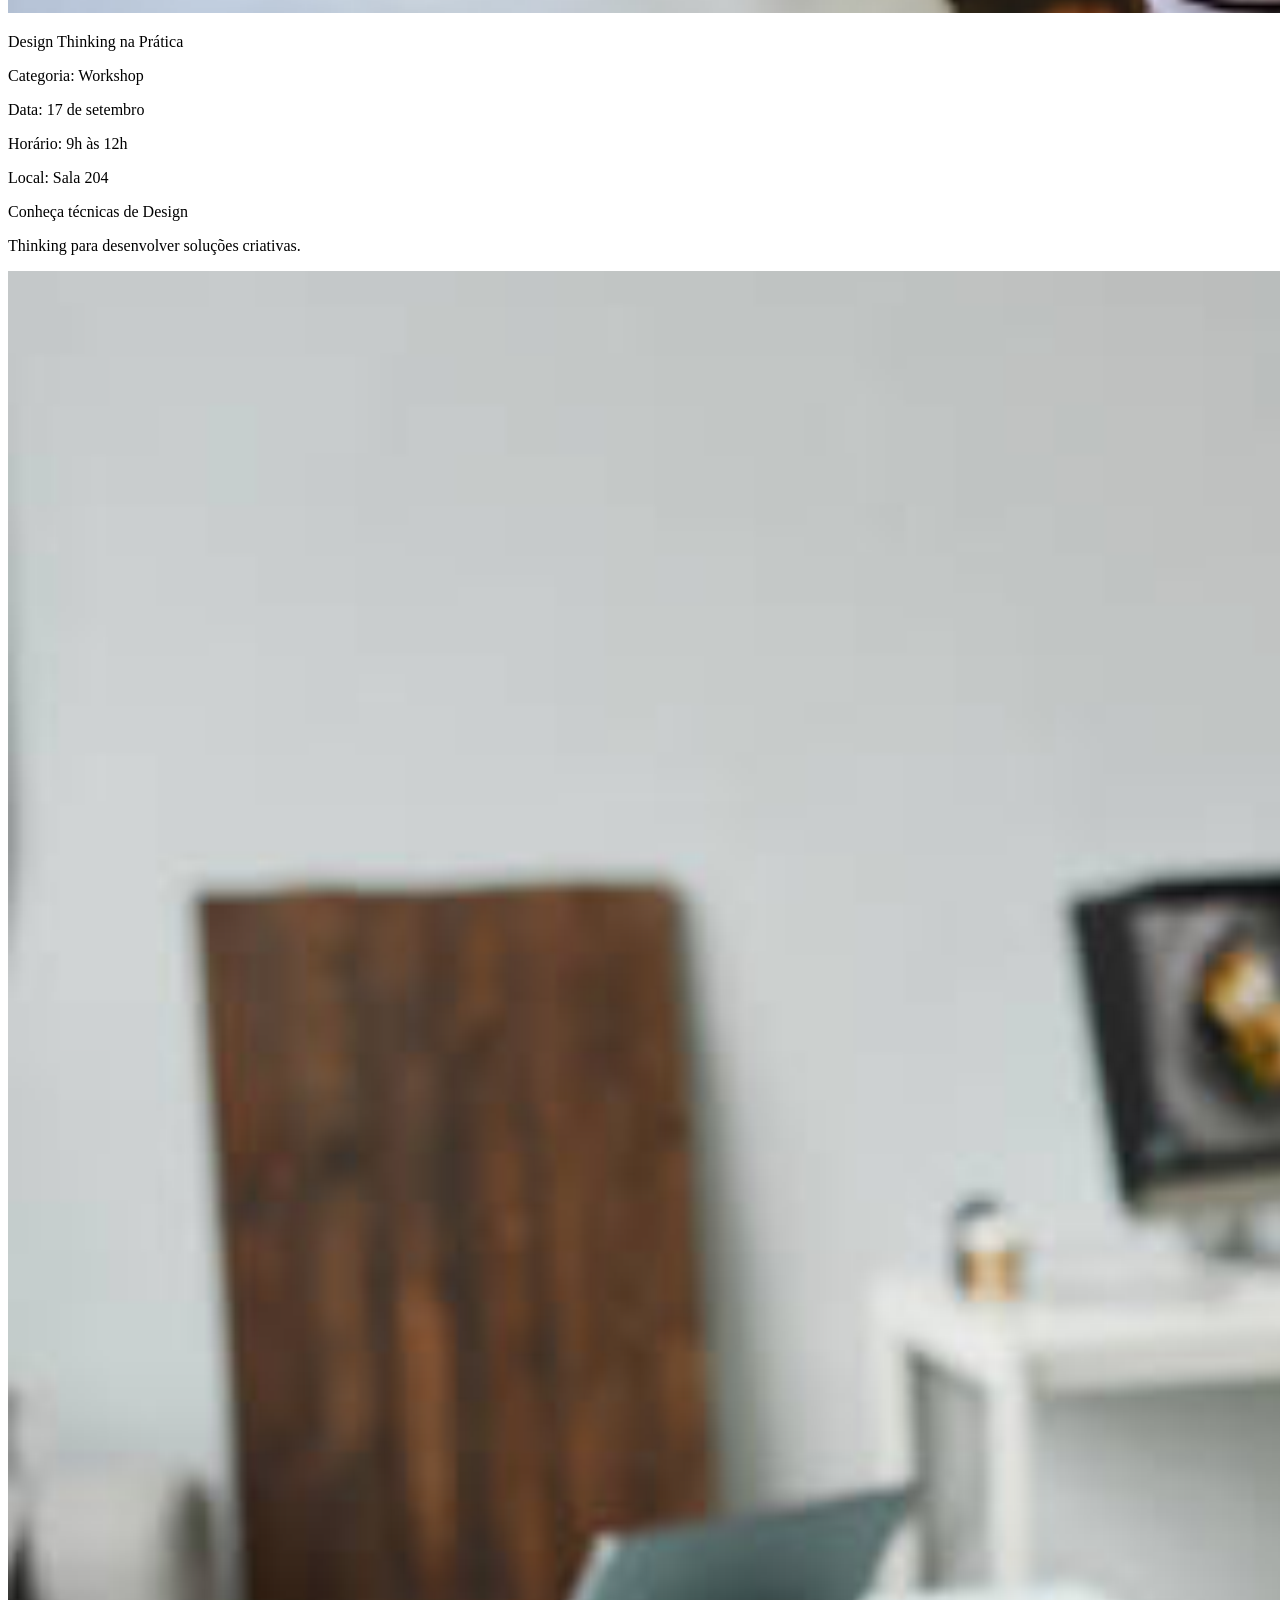
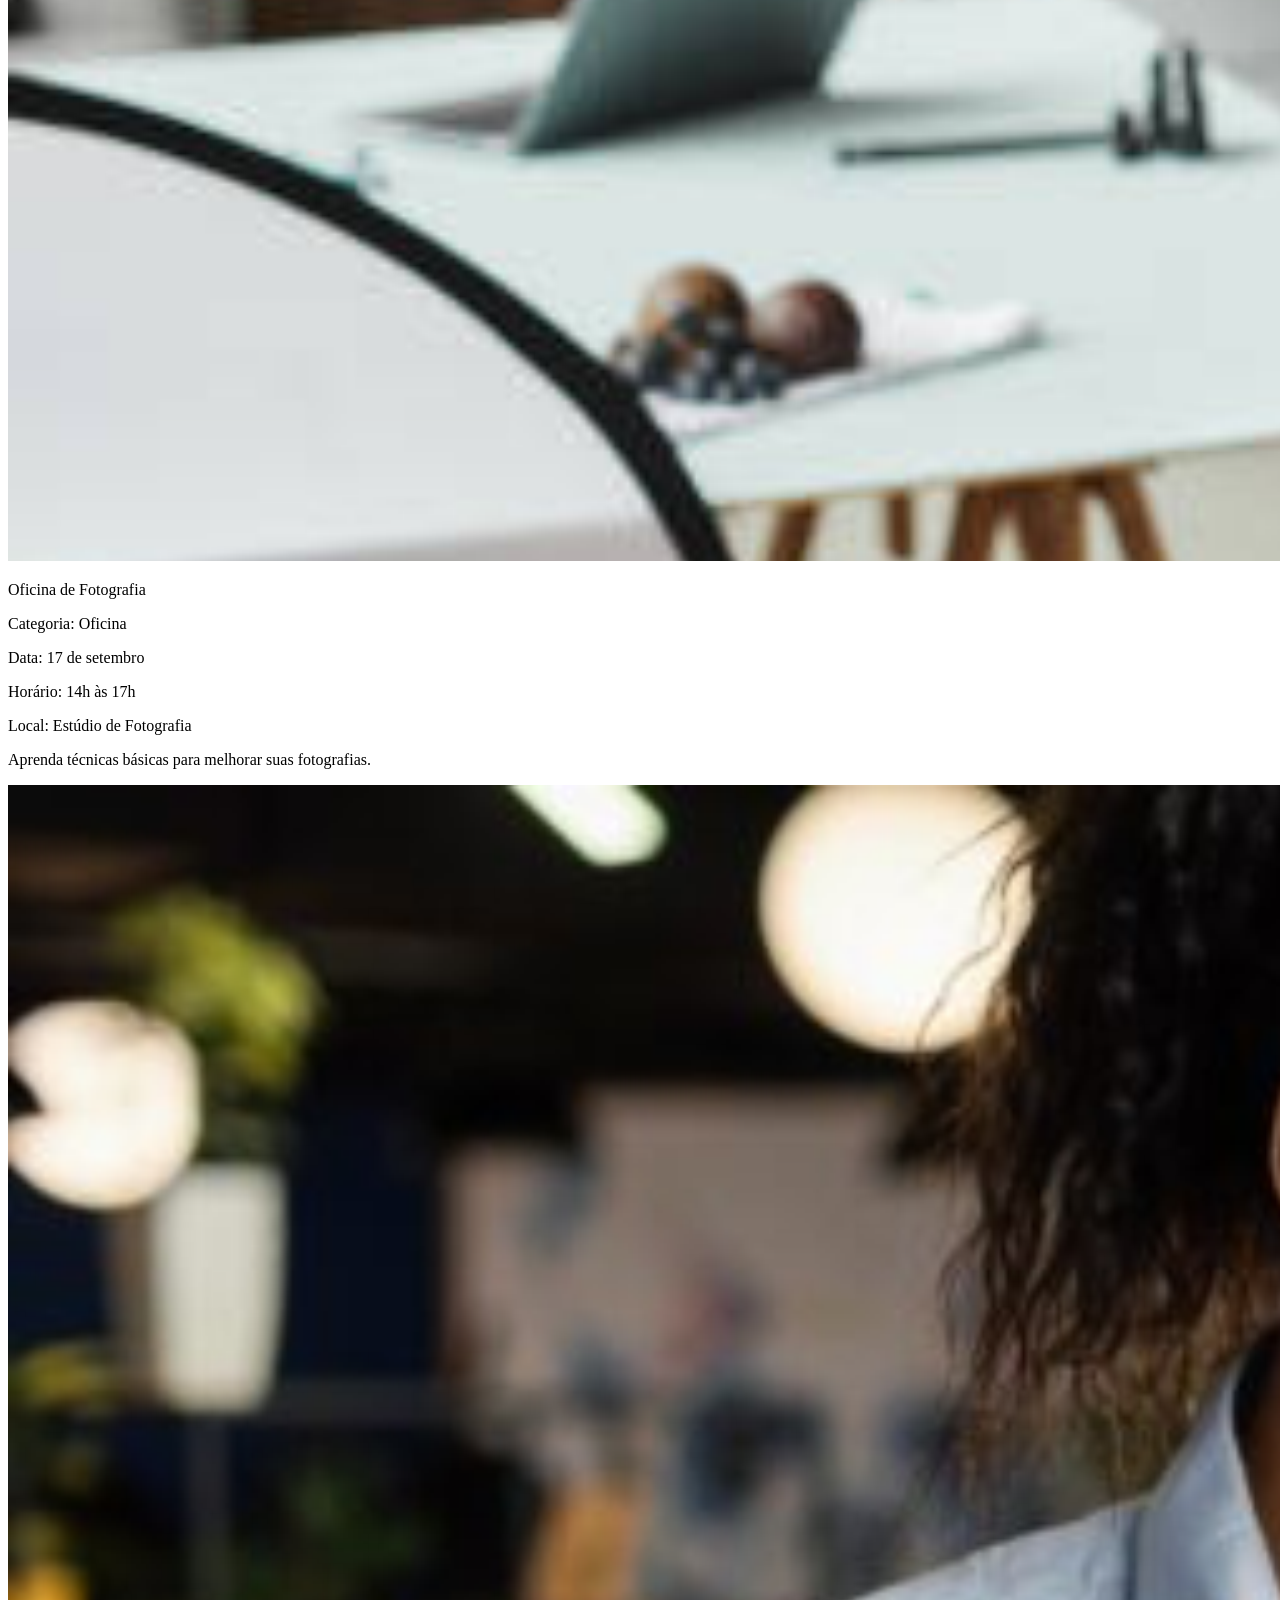
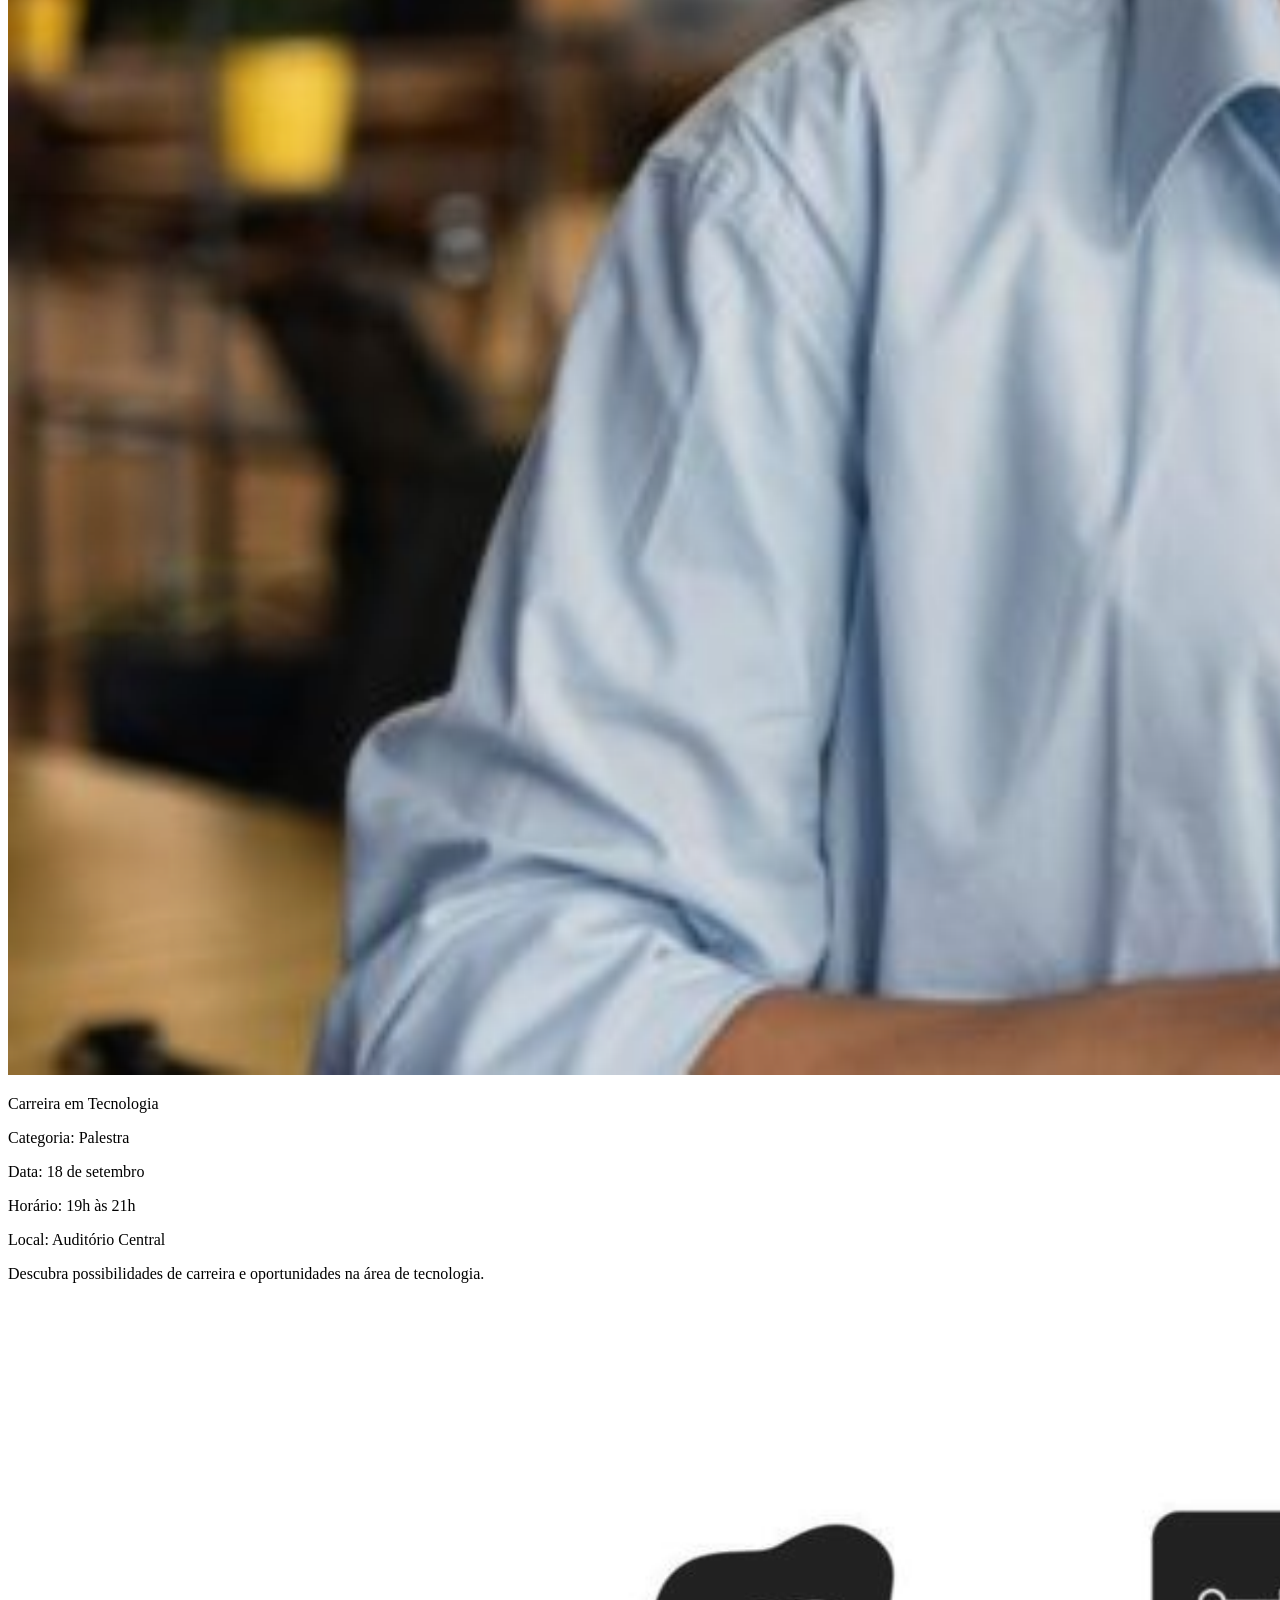
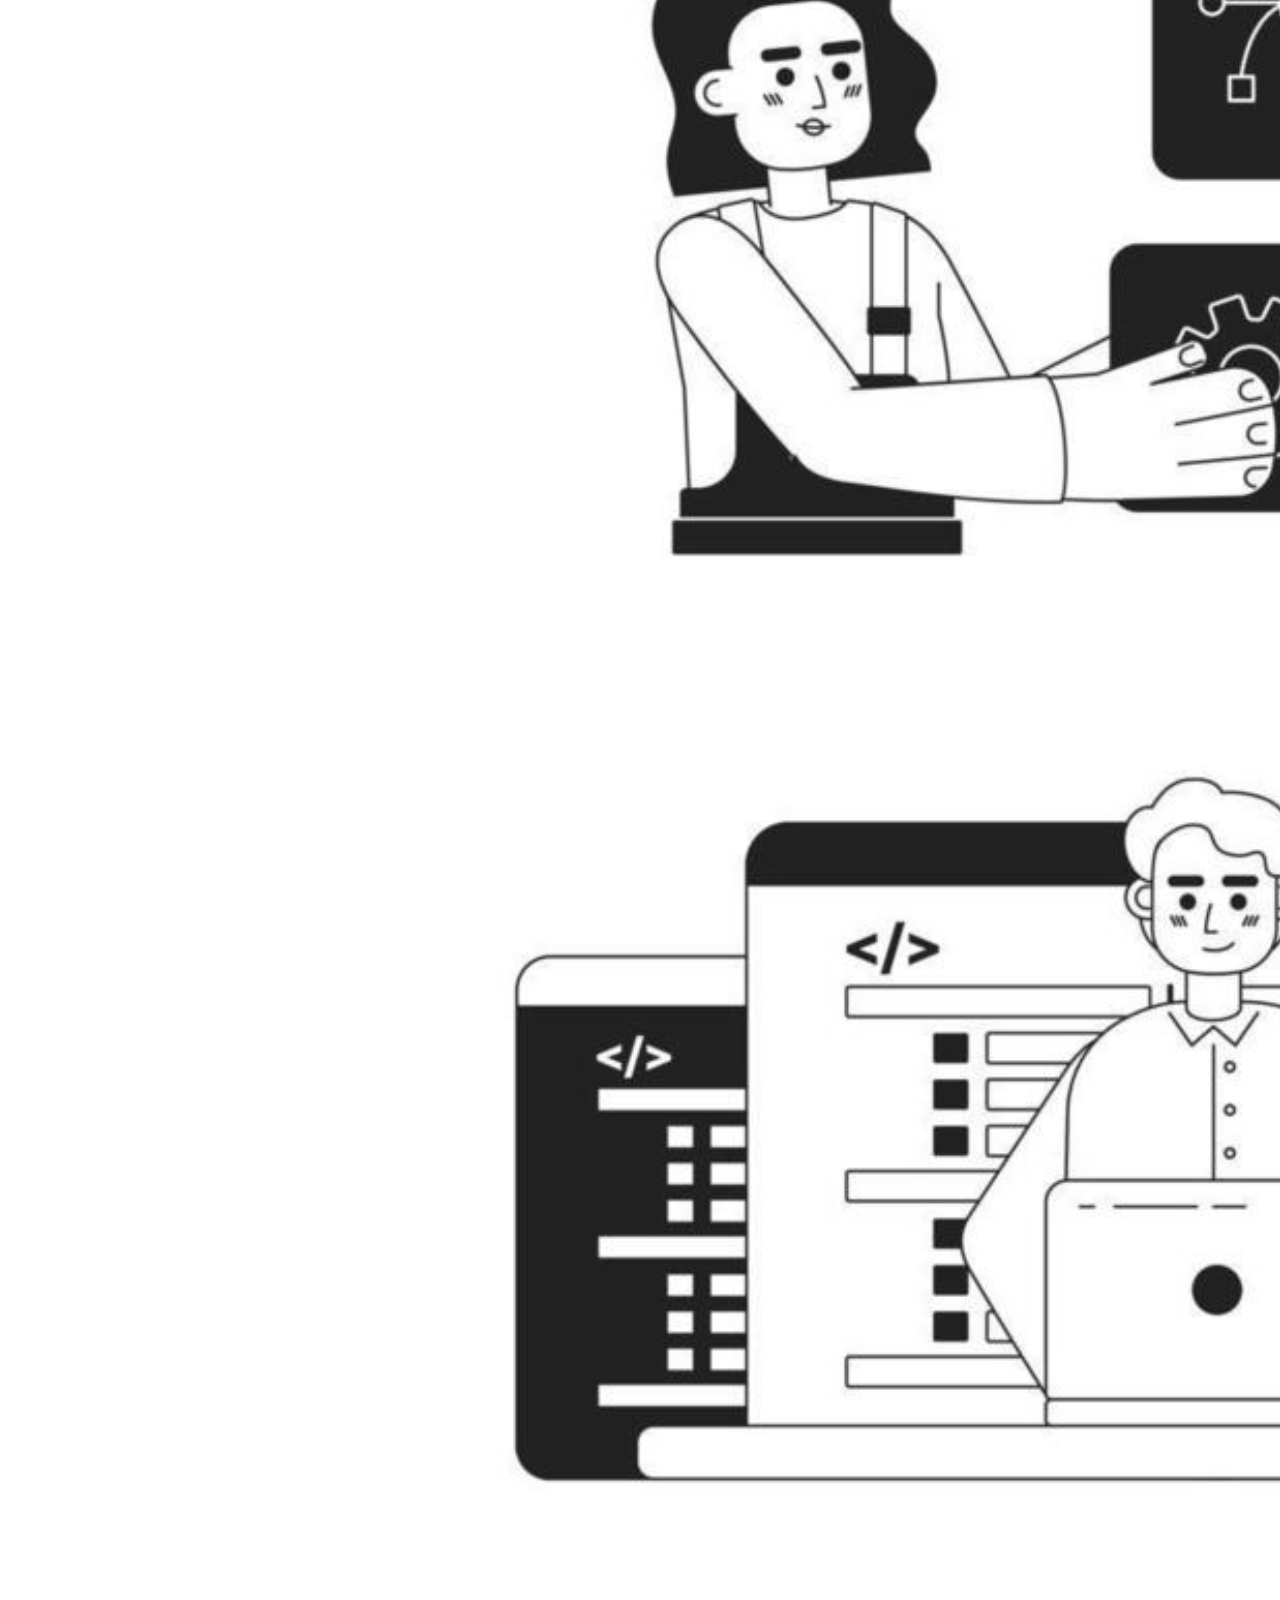
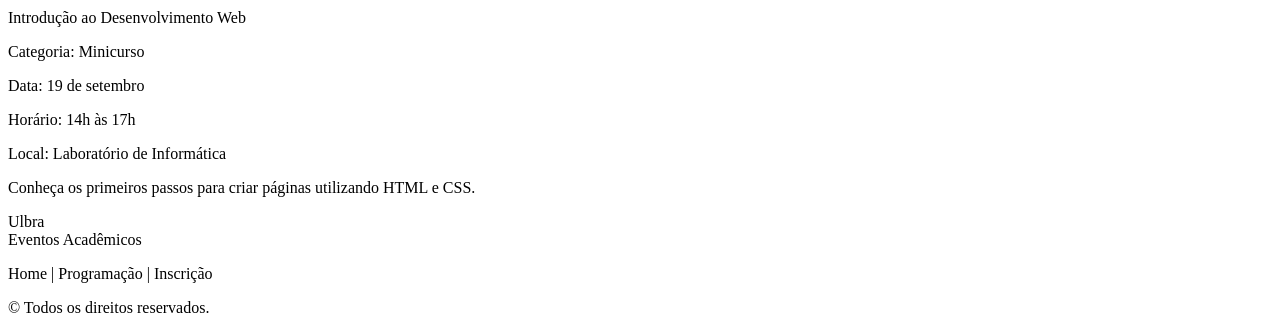
==== commit 70948b4a: "HTML finalizado" ====
--- a/HOME-index.html
+++ b/HOME-index.html
@@ -89,5 +89,10 @@
         </div>
     </section>
 
+    <footer>
+        <p>Ulbra <br> Eventos Acadêmicos</p>
+        <p>Home | Programação | Inscrição</p>
+        <p>&copy; Todos os direitos reservados.</p>
+    </footer>
 </body>
 </html>
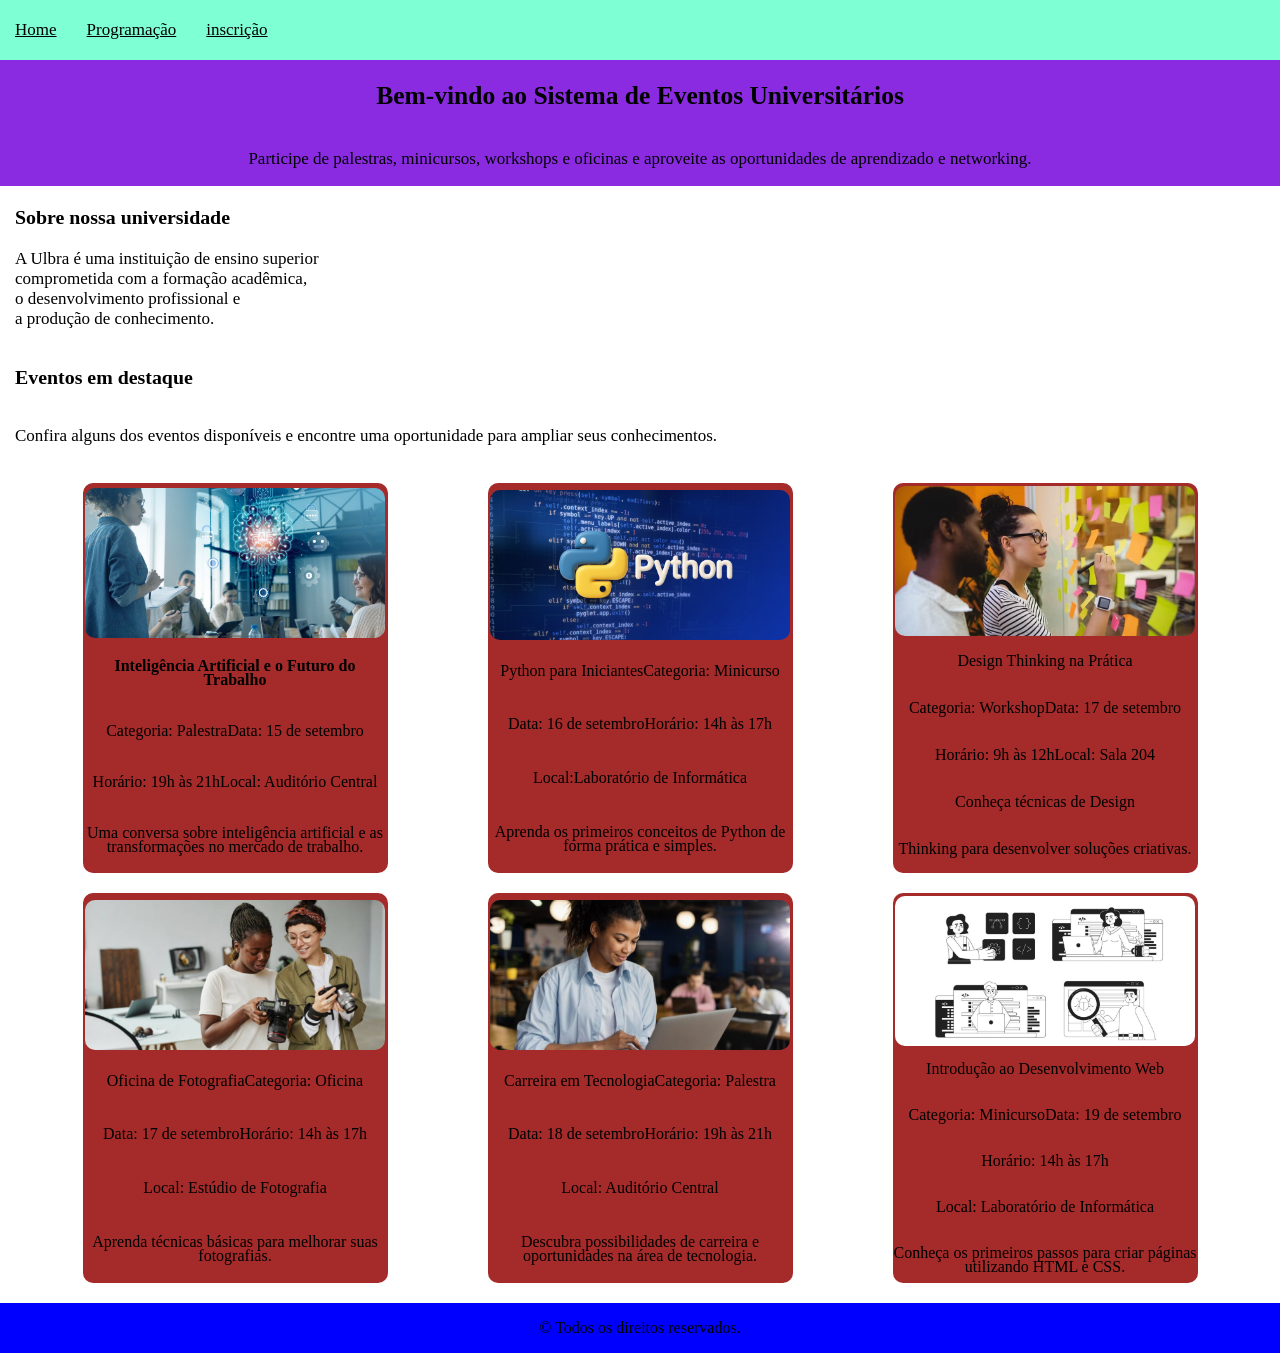
==== commit eb4c0d70: "CSS das páginas HOME E PROGRAMAÇÃO" ====
--- a/HOME-index.html
+++ b/HOME-index.html
@@ -4,94 +4,97 @@
     <meta charset="UTF-8">
     <meta name="viewport" content="width=device-width, initial-scale=1.0">
     <title>Sistema de Eventos Universitários</title>
+    <link rel="stylesheet" href="HOME-style.css">
 </head>
 <body>
     <nav>
-        <a href="">Home</a>
-        <a href="">Programação</a>
-        <a href="">inscrição</a>
+        <a href="HOME-index.html">Home</a>
+        <a href="programacao-index.html">Programação</a>
+        <a href="inscricao-index.html">inscrição</a>
     </nav>
 
     <header>
-        <h1>Bem-vindo ao Sistema de Eventos Universitários</h1>
+        <h2>Bem-vindo ao Sistema de Eventos Universitários</h2>
         <p>Participe de palestras, minicursos, workshops e oficinas e aproveite as oportunidades de aprendizado e networking.</p>
     </header>
 
     <section>
-        <div>
-            <h3>Sobre nossa universidade</h3>
-            <p>A Ulbra é uma instituição de ensino superior comprometida com a formação acadêmica, o desenvolvimento profissional e a produção de conhecimento.</p>
+        <div class="parte1">
+            <div class="texto1">
+                <h3>Sobre nossa universidade</h3>
+                <p>A Ulbra é uma instituição de ensino superior <br> comprometida com a formação acadêmica, <br> o desenvolvimento profissional e <br>a produção de conhecimento.</p>
+            </div>                
         </div>
 
-        <div>
+
+        <div class="parte2">
             <h3>Eventos em destaque</h3>
             <p>Confira alguns dos eventos disponíveis e encontre uma oportunidade para ampliar seus conhecimentos.</p>
         </div>
+        <div class="eventos">
+            <div class="evento">
+                <img src="imagens/palestra.png" alt="">
+                <p> <b>Inteligência Artificial e o Futuro do Trabalho</b></p>
+                <p>Categoria: Palestra</p>
+                <p>Data: 15 de setembro</p>
+                <p>Horário: 19h às 21h</p>
+                <p>Local: Auditório Central</p>
+                <p>Uma conversa sobre inteligência artificial e as transformações no mercado de trabalho.</p>
+            </div>
+            <div class="evento">
+                <img src="imagens/minicurso.png" alt="">
+                <p>Python para Iniciantes</p>
+                <p>Categoria: Minicurso</p>
+                <p>Data: 16 de setembro</p>
+                <p>Horário: 14h às 17h</p>
+                <p>Local:Laboratório de Informática</p> 
+                <p>Aprenda os primeiros conceitos de Python de forma prática e simples.</p>
+            </div>
 
-        <div>
-            <img src="imagens/palestra.png" alt="">
-            <p>Inteligência Artificial e o Futuro do Trabalho</p>
-            <p>Categoria: Palestra</p>
-            <p>Data: 15 de setembro</p>
-            <p>Horário: 19h às 21h</p>
-            <p>Local: Auditório Central</p>
-            <p>Uma conversa sobre inteligência artificial e as transformações no mercado de trabalho.</p>
-        </div>
-        <div>
-            <img src="imagens/minicurso.png" alt="">
-            <p>Python para Iniciantes</p>
-            <p>Categoria: Minicurso</p>
-            <p>Data: 16 de setembro</p>
-            <p>Horário: 14h às 17h</p>
-            <p>Local:Laboratório de Informática</p> 
-            <p>Aprenda os primeiros conceitos de Python de forma prática e simples.</p>
-        </div>
+            <div class="evento">
+                <img src="imagens/Workshop.png" alt="">
+                <p>Design Thinking na Prática</p>
+                <p>Categoria: Workshop</p>
+                <p>Data: 17 de setembro</p>
+                <p>Horário: 9h às 12h</p>
+                <p>Local: Sala 204</p>
+                <p>Conheça técnicas de Design </p>
+                <p>Thinking para desenvolver soluções criativas.</p>
+            </div>
 
-        <div>
-            <img src="imagens/Workshop.png" alt="">
-            <p>Design Thinking na Prática</p>
-            <p>Categoria: Workshop</p>
-            <p>Data: 17 de setembro</p>
-            <p>Horário: 9h às 12h</p>
-            <p>Local: Sala 204</p>
-            <p>Conheça técnicas de Design </p>
-            <p>Thinking para desenvolver soluções criativas.</p>
-        </div>
+            <div class="evento">
+                <img src="imagens/Oficina.png" alt="">
+                <p>Oficina de Fotografia</p>
+                <p>Categoria: Oficina</p>
+                <p>Data: 17 de setembro</p>
+                <p>Horário: 14h às 17h</p>
+                <p>Local: Estúdio de Fotografia</p>
+                <p>Aprenda técnicas básicas para melhorar suas fotografias.</p>
+            </div>
 
-        <div>
-            <img src="imagens/Oficina.png" alt="">
-            <p>Oficina de Fotografia</p>
-            <p>Categoria: Oficina</p>
-            <p>Data: 17 de setembro</p>
-            <p>Horário: 14h às 17h</p>
-            <p>Local: Estúdio de Fotografia</p>
-            <p>Aprenda técnicas básicas para melhorar suas fotografias.</p>
-        </div>
+            <div class="evento">
+                <img src="imagens/Palestra2.png" alt="">
+                <p>Carreira em Tecnologia</p> 
+                <p>Categoria: Palestra</p>
+                <p>Data: 18 de setembro</p>
+                <p>Horário: 19h às 21h</p>
+                <p>Local: Auditório Central</p>
+                <p>Descubra possibilidades de carreira e oportunidades na área de tecnologia.</p>
+            </div>
 
-        <div>
-            <img src="imagens/Palestra2.png" alt="">
-            <p>Carreira em Tecnologia</p> 
-            <p>Categoria: Palestra</p>
-            <p>Data: 18 de setembro</p>
-            <p>Horário: 19h às 21h</p>
-            <p>Local: Auditório Central</p>
-            <p>Descubra possibilidades de carreira e oportunidades na área de tecnologia.</p>
-        </div>
-
-        <div>
-            <img src="imagens/Minicurso2.png" alt="">
-            <p>Introdução ao Desenvolvimento Web</p>
-            <p>Categoria: Minicurso</p>
-            <p>Data: 19 de setembro</p>
-            <p>Horário: 14h às 17h</p>
-            <p>Local: Laboratório de Informática</p>
-            <p>Conheça os primeiros passos para criar páginas utilizando HTML e CSS.</p>
+            <div class="evento">
+                <img src="imagens/Minicurso2.png" alt="">
+                <p>Introdução ao Desenvolvimento Web</p>
+                <p>Categoria: Minicurso</p>
+                <p>Data: 19 de setembro</p>
+                <p>Horário: 14h às 17h</p>
+                <p>Local: Laboratório de Informática</p>
+                <p>Conheça os primeiros passos para criar páginas utilizando HTML e CSS.</p>
+            </div>
         </div>
     </section>
 
     <footer>
-        <p>Ulbra <br> Eventos Acadêmicos</p>
-        <p>Home | Programação | Inscrição</p>
         <p>&copy; Todos os direitos reservados.</p>
     </footer>
 </body>
--- a/HOME-style.css
+++ b/HOME-style.css
@@ -0,0 +1,84 @@
+body {
+    margin: 0;
+}
+
+nav {
+    background-color: aquamarine;
+    width: 100%;
+    height: 60px;
+    display: flex;
+    align-items: center;
+}
+
+nav a {
+    margin: 15px;
+    color: black;
+    font-size: 17px;
+}
+
+header {
+    background-color: blueviolet;
+    display: flex;
+    flex-direction: column;
+    text-align: center;
+    font-size: 17px;
+}
+
+.parte1 {
+    display: flex;
+    flex-direction: column;
+    
+}
+
+.texto1 {
+    margin-left: 15px;
+    font-size: 17px;
+}
+
+.parte2 {
+    display: flex;
+    flex-direction: column;
+    margin-left: 15px;
+    font-size: 17px;
+}
+
+.eventos {
+    display: flex;
+    flex-wrap: wrap;
+    justify-content: center;
+}
+
+.evento {
+    background-color: brown;
+    width: 305px;
+    height: 390px;
+    border-radius: 10px;
+    flex-wrap: wrap;
+    margin-left: 10px;
+    margin-inline: 50px;
+    margin-top: 20px;
+    line-height: 14px;
+    text-align: center;
+    display: flex;
+    align-items: center;
+    justify-content: center;
+}
+
+img {
+    width: 300px;
+    border-radius: 10px;
+    margin-top: 3px;
+}
+
+footer{
+    background-color: blue;
+    width: 100%;
+    display: flex;
+    flex-direction: row;
+    align-items: center;
+    text-align: center;
+    justify-content: center;
+    margin-top: 20px;
+}
+
+
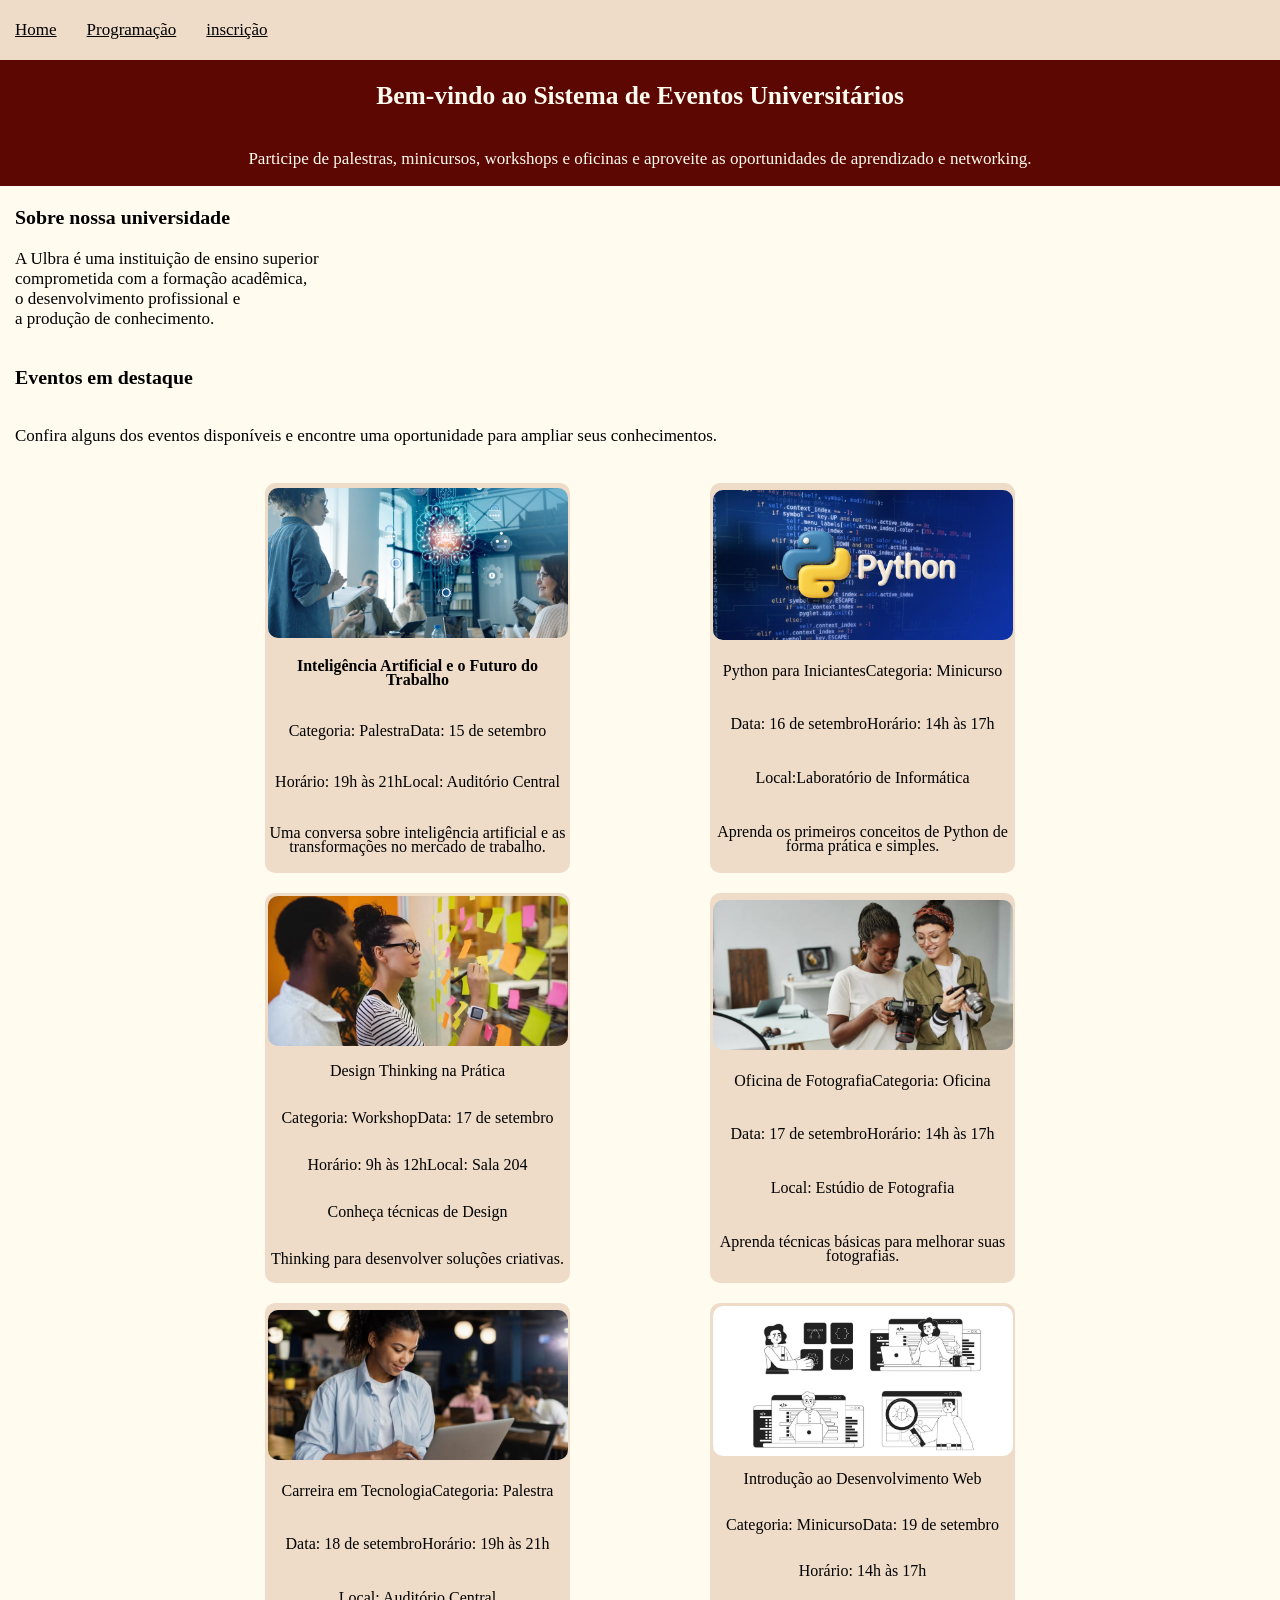
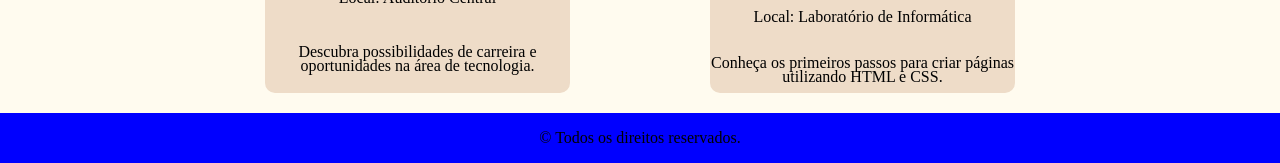
==== commit 4a733f9c: "cores colocadas" ====
--- a/HOME-style.css
+++ b/HOME-style.css
@@ -1,9 +1,11 @@
 body {
     margin: 0;
+    background-color: #fffbef;
 }
 
 nav {
-    background-color: aquamarine;
+    background-color: #eedcc8;
+    color: #fffbef;
     width: 100%;
     height: 60px;
     display: flex;
@@ -17,11 +19,12 @@
 }
 
 header {
-    background-color: blueviolet;
+    background-color: #5d0703;
     display: flex;
     flex-direction: column;
     text-align: center;
     font-size: 17px;
+    color: #fffbef;
 }
 
 .parte1 {
@@ -49,13 +52,13 @@
 }
 
 .evento {
-    background-color: brown;
+    background-color: #eedcc8;
     width: 305px;
     height: 390px;
     border-radius: 10px;
     flex-wrap: wrap;
     margin-left: 10px;
-    margin-inline: 50px;
+    margin-inline: 70px;
     margin-top: 20px;
     line-height: 14px;
     text-align: center;
@@ -81,4 +84,8 @@
     margin-top: 20px;
 }
 
-
+@media screen and (max-width: 600px) {
+    body {
+        flex-direction: column;
+    }
+}
